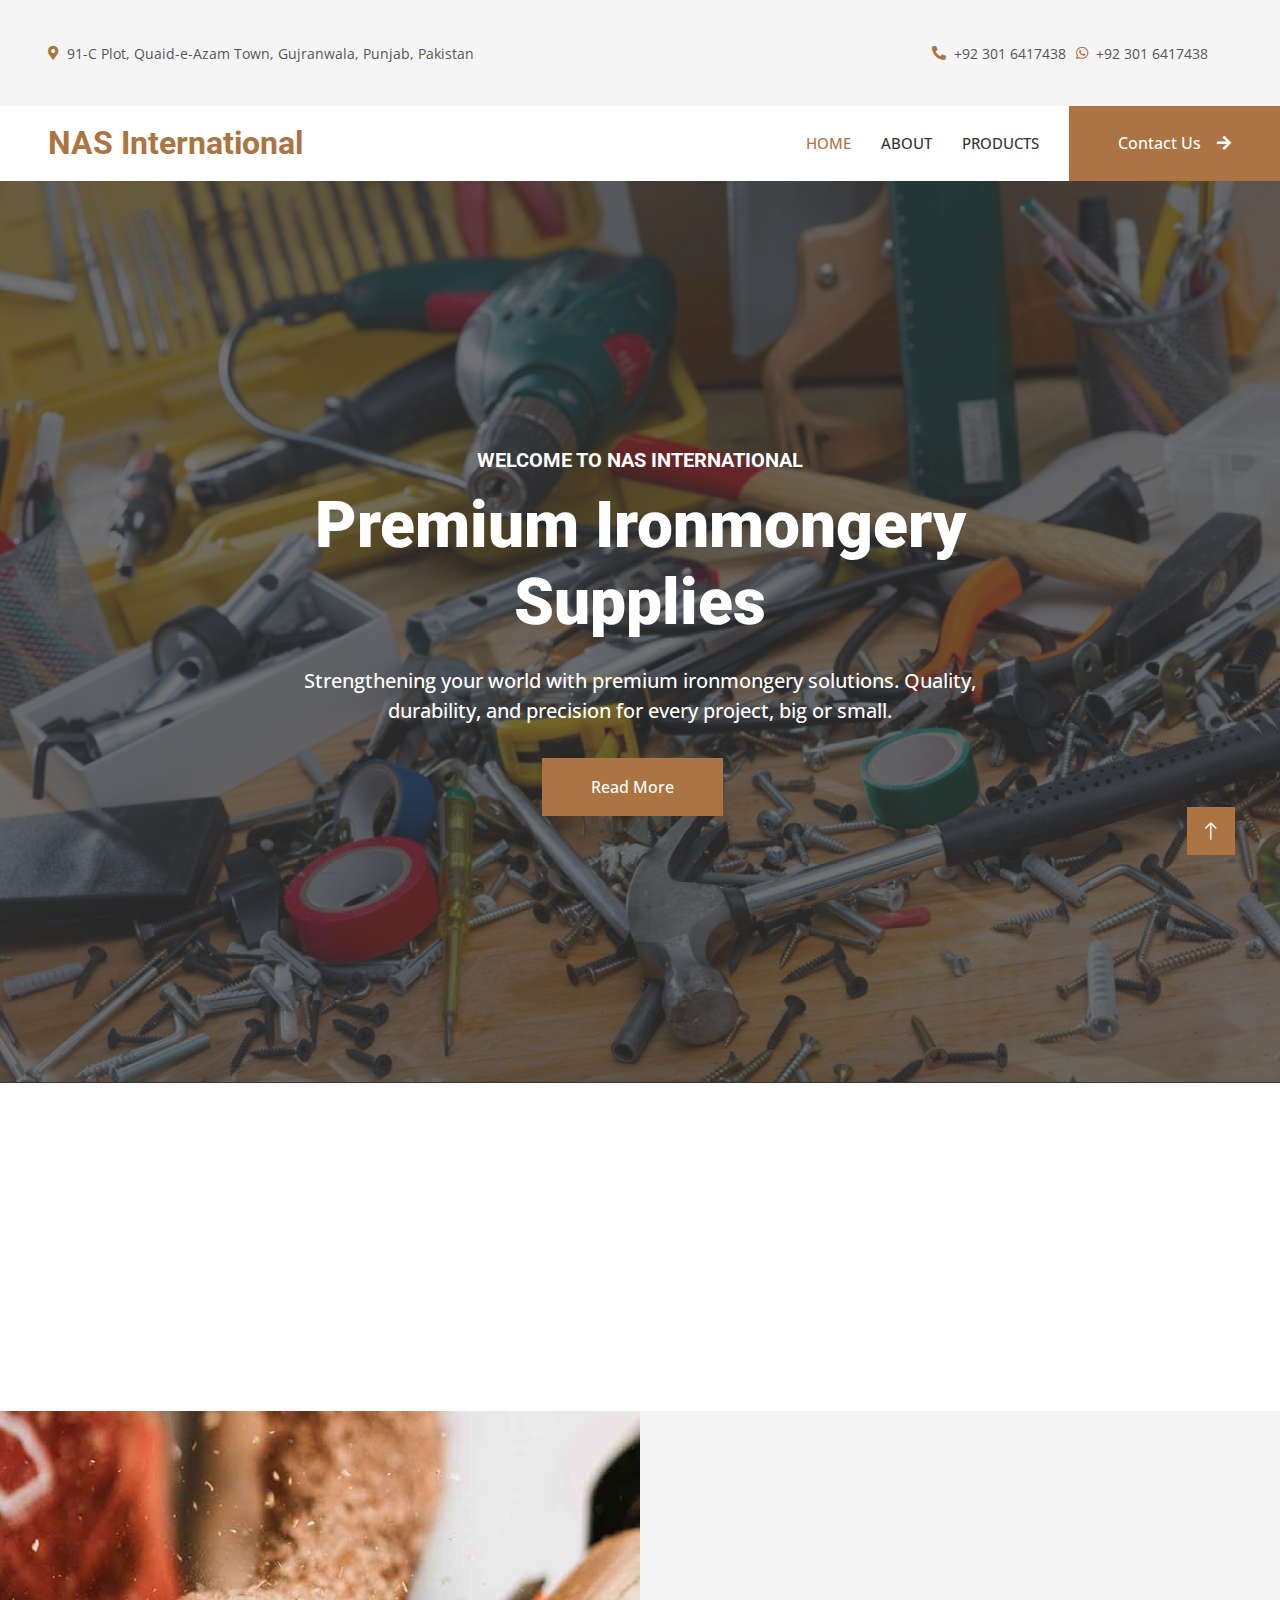
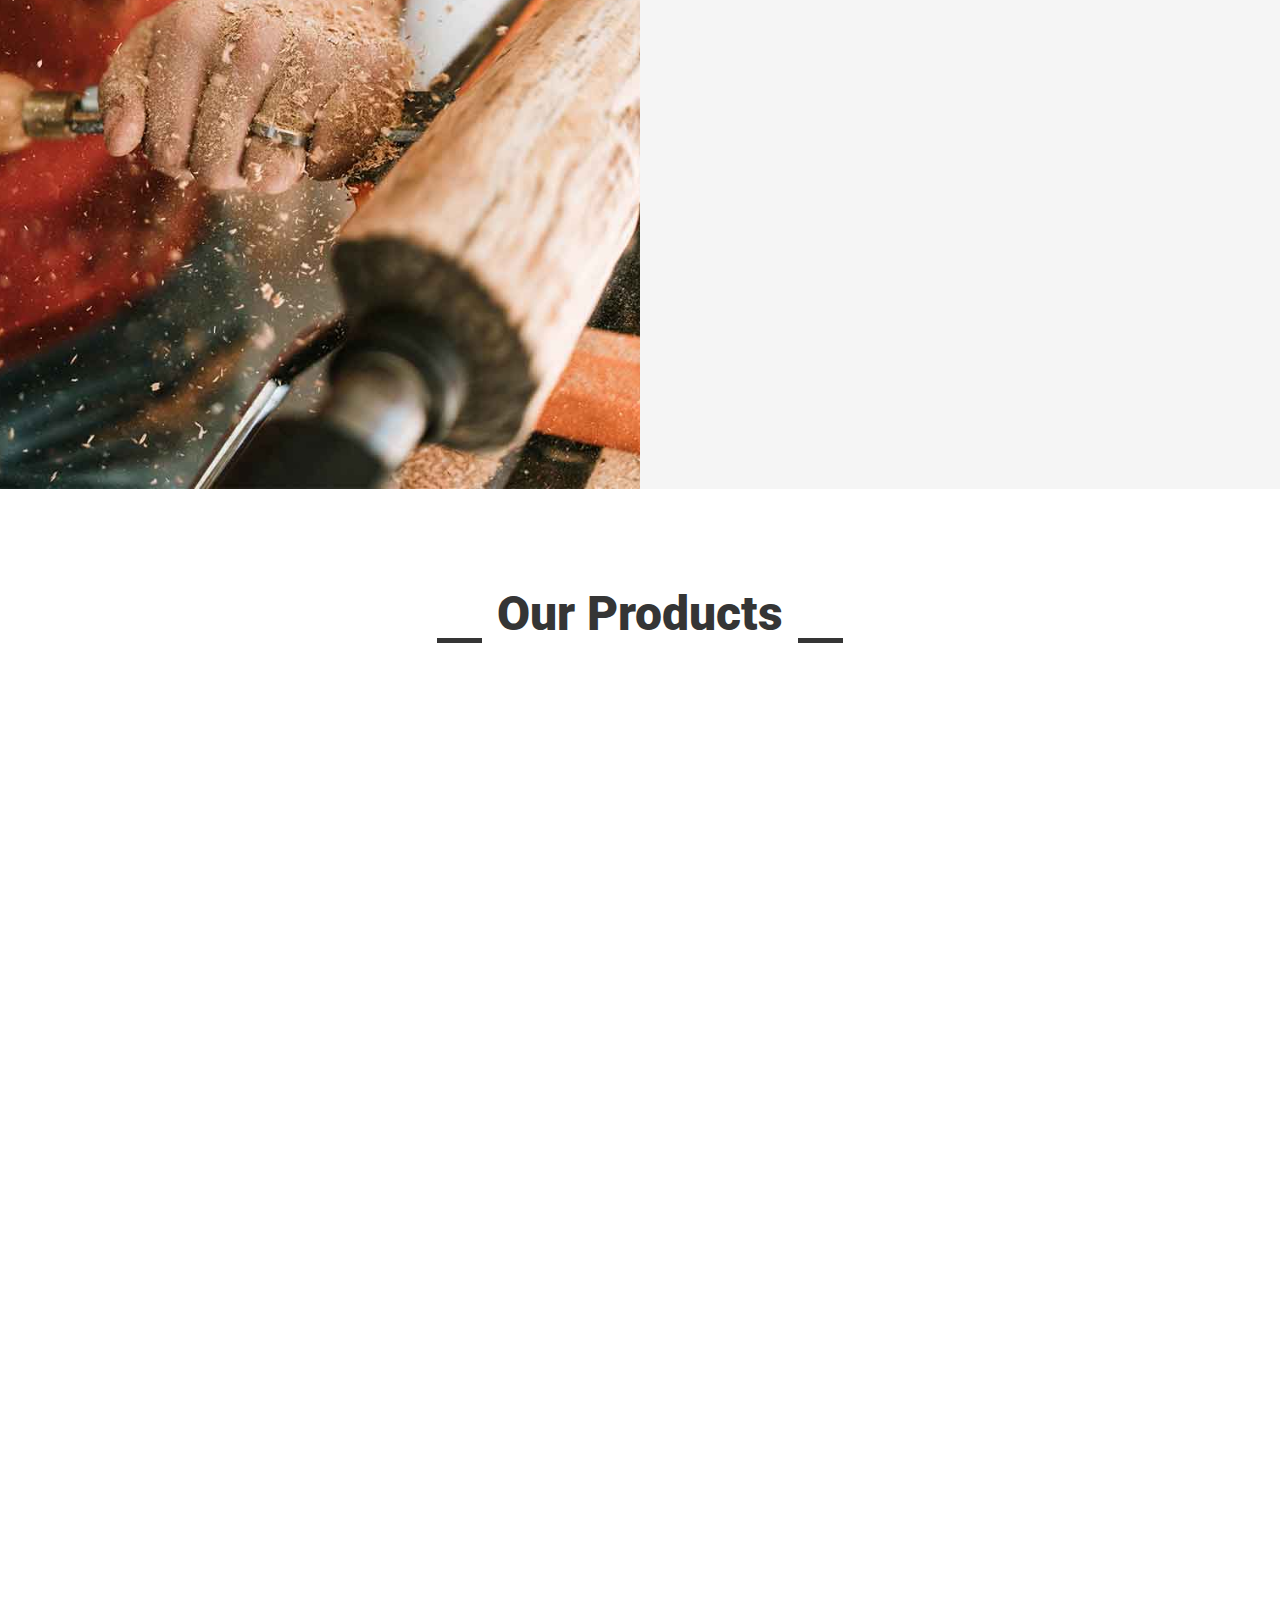
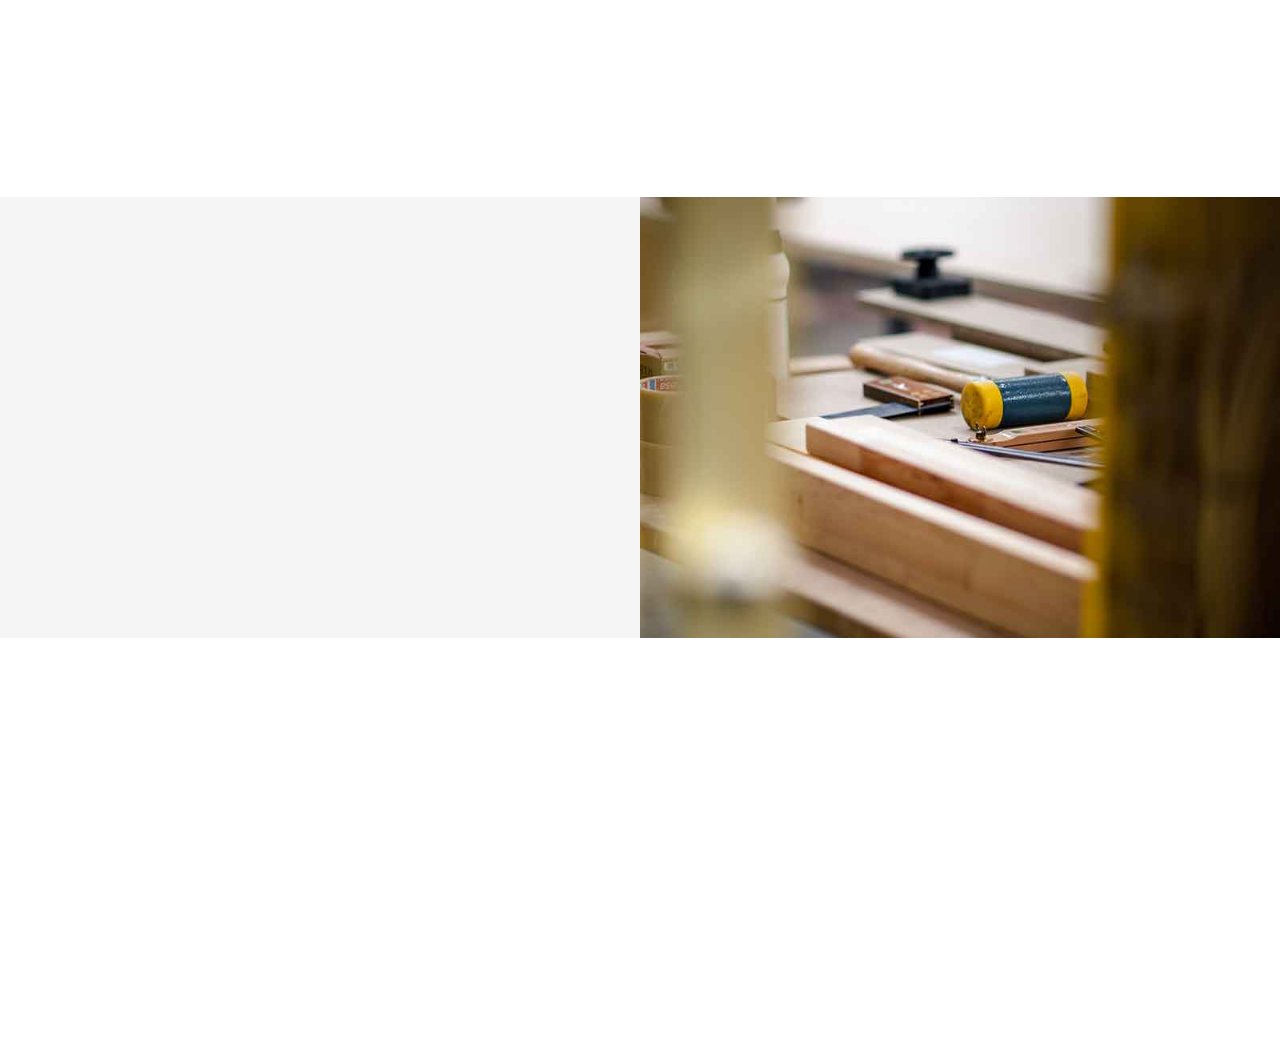
==== index.html @ 2744e3ca "anchor" ====
<!DOCTYPE html>
<html lang="en">

<head>
    <meta charset="utf-8">
    <title>NAS International</title>
    <meta content="width=device-width, initial-scale=1.0" name="viewport">
    <meta content="" name="keywords">
    <meta content="" name="description">

    <!-- Favicon -->
    <link href="favicon.ico" rel="icon">

    <!-- Google Web Fonts -->
    <link rel="preconnect" href="https://fonts.googleapis.com">
    <link rel="preconnect" href="https://fonts.gstatic.com" crossorigin>
    <link href="https://fonts.googleapis.com/css2?family=Open+Sans:wght@400;500&family=Roboto:wght@500;700;900&display=swap" rel="stylesheet"> 

    <!-- Icon Font Stylesheet -->
    <link href="https://cdnjs.cloudflare.com/ajax/libs/font-awesome/5.10.0/css/all.min.css" rel="stylesheet">
    <link href="https://cdn.jsdelivr.net/npm/bootstrap-icons@1.4.1/font/bootstrap-icons.css" rel="stylesheet">

    <!-- Libraries Stylesheet -->
    <link href="lib/animate/animate.min.css" rel="stylesheet">
    <link href="lib/owlcarousel/assets/owl.carousel.min.css" rel="stylesheet">
    <link href="lib/lightbox/css/lightbox.min.css" rel="stylesheet">

    <!-- Customized Bootstrap Stylesheet -->
    <link href="css/bootstrap.min.css" rel="stylesheet">

    <!-- Template Stylesheet -->
    <link href="css/style.css" rel="stylesheet">
</head>

<body>
    <!-- Spinner Start -->
    <div id="spinner" class="show bg-white position-fixed translate-middle w-100 vh-100 top-50 start-50 d-flex align-items-center justify-content-center">
        <div class="spinner-grow text-primary" style="width: 3rem; height: 3rem;" role="status">
            <span class="sr-only">Loading...</span>
        </div>
    </div>
    <!-- Spinner End -->


    <!-- Topbar Start -->
    <div class="container-fluid bg-light p-0">
        <div class="row gx-0 d-none d-lg-flex">
            <div class="col-lg-7 px-5 text-start">
                <div class="h-100 d-inline-flex align-items-center py-3 me-4">
                    <small class="fa fa-map-marker-alt text-primary me-2"></small>
                    <small>91-C Plot, Quaid-e-Azam Town, Gujranwala, Punjab, Pakistan</small>
                </div>
                <div class="h-100 d-inline-flex align-items-center py-3">
                    <small class="far fa-clock text-primary me-2"></small>
                    <small>Mon - Sat : 08.00 AM - 05.00 PM</small>
                </div>
            </div>
            <div class="col-lg-5 px-5 text-end">
                <div class="h-100 d-inline-flex align-items-center py-3 me-4">
                    <small class="fa fa-phone-alt text-primary me-2"></small>
                    <small>+92 301 6417438</small>
                    <small class="fab fa-whatsapp text-primary me-2" style="margin-left: 10px"></small>
                    <small>+92 301 6417438</small>
                </div>
            </div>
        </div>
    </div>
    <!-- Topbar End -->


    <!-- Navbar Start -->
    <nav class="navbar navbar-expand-lg bg-white navbar-light sticky-top p-0">
        <a href="index.html" class="navbar-brand d-flex align-items-center px-4 px-lg-5">
            <h2 class="m-0 text-primary">NAS International</h2>
        </a>
        <button type="button" class="navbar-toggler me-4" data-bs-toggle="collapse" data-bs-target="#navbarCollapse">
            <span class="navbar-toggler-icon"></span>
        </button>
        <div class="collapse navbar-collapse" id="navbarCollapse">
            <div class="navbar-nav ms-auto p-4 p-lg-0">
                <a href="index.html" class="nav-item nav-link active">Home</a>
                <a href="#about-section" class="nav-item nav-link">About</a>
                <a href="#product-section" class="nav-item nav-link">Products</a>
            </div>
            <a href="tel:+923016417438" class="btn btn-primary py-4 px-lg-5 d-none d-lg-block">Contact Us<i class="fa fa-arrow-right ms-3"></i></a>
        </div>
    </nav>
    <!-- Navbar End -->


    <!-- Carousel Start -->
    <div class="container-fluid p-0 pb-5">
        <div class="position-relative">
            <img class="img-fluid w-100" src="abcd.jpeg" alt="">
            <div class="position-absolute top-0 start-0 w-100 h-100 d-flex align-items-center" style="background: rgba(53, 53, 53, .7);">
                <div class="container">
                    <div class="row justify-content-center">
                        <div class="col-12 col-lg-8 text-center">
                            <h5 class="text-white text-uppercase mb-3 animated slideInDown">Welcome To NAS International</h5>
                            <h1 class="display-6 text-white animated slideInDown mb-4 d-sm-none">Premium Ironmongery Supplies</h1>
                            <h1 class="display-3 text-white animated slideInDown mb-4 d-none d-sm-block">Premium Ironmongery Supplies</h1>
                            <p class="fs-5 fw-medium text-white mb-4 pb-2 d-none d-sm-block">Strengthening your world with premium ironmongery solutions. Quality, durability, and precision for every project, big or small.</p>
                            <a href="" class="btn btn-primary py-md-3 px-md-5 me-3 animated slideInLeft">Read More</a>
                        </div>
                    </div>
                </div>
            </div>
        </div>
    </div>
    <!-- Carousel End -->


    <!-- Feature Start -->
    <div class="container-xxl py-5">
        <div class="container">
            <div class="row g-5">
                <div class="col-md-6 col-lg-3 wow fadeIn" data-wow-delay="0.1s">
                    <div class="d-flex align-items-center justify-content-between mb-2">
                        <div class="d-flex align-items-center justify-content-center bg-light" style="width: 60px; height: 60px;">
                            <i class="fa fa-user-check fa-2x text-primary"></i>
                        </div>
                        <h1 class="display-1 text-light mb-0">01</h1>
                    </div>
                    <h5>Creative Designs</h5>
                </div>
                <div class="col-md-6 col-lg-3 wow fadeIn" data-wow-delay="0.3s">
                    <div class="d-flex align-items-center justify-content-between mb-2">
                        <div class="d-flex align-items-center justify-content-center bg-light" style="width: 60px; height: 60px;">
                            <i class="fa fa-check fa-2x text-primary"></i>
                        </div>
                        <h1 class="display-1 text-light mb-0">02</h1>
                    </div>
                    <h5>Quality Products</h5>
                </div>
                <div class="col-md-6 col-lg-3 wow fadeIn" data-wow-delay="0.5s">
                    <div class="d-flex align-items-center justify-content-between mb-2">
                        <div class="d-flex align-items-center justify-content-center bg-light" style="width: 60px; height: 60px;">
                            <i class="fa fa-drafting-compass fa-2x text-primary"></i>
                        </div>
                        <h1 class="display-1 text-light mb-0">03</h1>
                    </div>
                    <h5>Customization</h5>
                </div>
                <div class="col-md-6 col-lg-3 wow fadeIn" data-wow-delay="0.7s">
                    <div class="d-flex align-items-center justify-content-between mb-2">
                        <div class="d-flex align-items-center justify-content-center bg-light" style="width: 60px; height: 60px;">
                            <i class="fa fa-headphones fa-2x text-primary"></i>
                        </div>
                        <h1 class="display-1 text-light mb-0">04</h1>
                    </div>
                    <h5>Customer Support</h5>
                </div>
            </div>
        </div>
    </div>
    <!-- Feature Start -->



    <!-- About Start -->
    <div class="container-fluid bg-light overflow-hidden my-5 px-lg-0" id="about-section">
        <div class="container about px-lg-0">
            <div class="row g-0 mx-lg-0">
                <div class="col-lg-6 ps-lg-0" style="min-height: 400px;">
                    <div class="position-relative h-100">
                        <img class="position-absolute img-fluid w-100 h-100" src="about.jpg" style="object-fit: cover;" alt="">
                    </div>
                </div>
                <div class="col-lg-6 about-text py-5 wow fadeIn" data-wow-delay="0.5s">
                    <div class="p-lg-5 pe-lg-0">
                        <div class="section-title text-start">
                            <h1 class="display-5 mb-4">About Us</h1>
                        </div>
                        <p class="mb-4 pb-2">At NAS International, we are dedicated to providing high-quality ironmongery products that combine strength, precision, and style. With years of experience in the industry, we offer a wide range of durable and reliable solutions for both commercial and residential projects. Whether you're looking for hardware for construction, renovation, or custom designs, we pride ourselves on delivering exceptional service and unmatched craftsmanship. Our mission is to be your trusted partner, helping you build with confidence and ease.</p>
                        <div class="row g-4 mb-4 pb-2">
                            <div class="col-sm-6 wow fadeIn" data-wow-delay="0.1s">
                                <div class="d-flex align-items-center">
                                    <div class="d-flex flex-shrink-0 align-items-center justify-content-center bg-white" style="width: 60px; height: 60px;">
                                        <i class="fa fa-users fa-2x text-primary"></i>
                                    </div>
                                    <div class="ms-3">
                                        <h2 class="text-primary mb-1" data-toggle="counter-up">113</h2>
                                        <p class="fw-medium mb-0">Happy Clients</p>
                                    </div>
                                </div>
                            </div>
                            <div class="col-sm-6 wow fadeIn" data-wow-delay="0.3s">
                                <div class="d-flex align-items-center">
                                    <div class="d-flex flex-shrink-0 align-items-center justify-content-center bg-white" style="width: 60px; height: 60px;">
                                        <i class="fa fa-check fa-2x text-primary"></i>
                                    </div>
                                    <div class="ms-3">
                                        <h2 class="text-primary mb-1" data-toggle="counter-up">8</h2>
                                        <p class="fw-medium mb-0">High Quality Products</p>
                                    </div>
                                </div>
                            </div>
                        </div>
                        <a href="" class="btn btn-primary py-3 px-5">Explore More</a>
                    </div>
                </div>
            </div>
        </div>
    </div>
    <!-- About End -->


    <!-- Projects Start -->
    <div class="container-xxl py-5" id="product-section">
        <div class="container">
            <div class="section-title text-center">
                <h1 class="display-5 mb-5">Our Products</h1>
            </div>
            <div class="row mt-n2 wow fadeInUp" data-wow-delay="0.3s">
                <div class="col-12 text-center">
                    <ul class="list-inline mb-5" id="portfolio-flters">
                        <li class="mx-2 active" data-filter="*">All</li>
                        <li class="mx-2" data-filter=".first">General Carpentry</li>
                        <li class="mx-2" data-filter=".second">Custom Carpentry</li>
                    </ul>
                </div>
            </div>
            <div class="row g-4 portfolio-container">
                <div class="col-lg-4 col-md-6 portfolio-item first wow fadeInUp" data-wow-delay="0.1s">
                    <div class="rounded overflow-hidden">
                        <div class="position-relative overflow-hidden">
                            <img class="img-fluid w-100" src="portfolio-1.jpg" alt="">
                            <div class="portfolio-overlay">
                                <a class="btn btn-square btn-outline-light mx-1" href="portfolio-1.jpg" data-lightbox="portfolio"><i class="fa fa-eye"></i></a>
                                <a class="btn btn-square btn-outline-light mx-1" href=""><i class="fa fa-link"></i></a>
                            </div>
                        </div>
                        <div class="border border-5 border-light border-top-0 p-4">
                            <p class="text-primary fw-medium mb-2">General Carpentry</p>
                            <h5 class="lh-base mb-0">Wooden Furniture Manufacturing And Remodeling</a>
                        </div>
                    </div>
                </div>
                <div class="col-lg-4 col-md-6 portfolio-item second wow fadeInUp" data-wow-delay="0.3s">
                    <div class="rounded overflow-hidden">
                        <div class="position-relative overflow-hidden">
                            <img class="img-fluid w-100" src="portfolio-2.jpg" alt="">
                            <div class="portfolio-overlay">
                                <a class="btn btn-square btn-outline-light mx-1" href="portfolio-2.jpg" data-lightbox="portfolio"><i class="fa fa-eye"></i></a>
                                <a class="btn btn-square btn-outline-light mx-1" href=""><i class="fa fa-link"></i></a>
                            </div>
                        </div>
                        <div class="border border-5 border-light border-top-0 p-4">
                            <p class="text-primary fw-medium mb-2">Custom Carpentry</p>
                            <h5 class="lh-base mb-0">Wooden Furniture Manufacturing And Remodeling</a>
                        </div>
                    </div>
                </div>
                <div class="col-lg-4 col-md-6 portfolio-item first wow fadeInUp" data-wow-delay="0.5s">
                    <div class="rounded overflow-hidden">
                        <div class="position-relative overflow-hidden">
                            <img class="img-fluid w-100" src="portfolio-3.jpg" alt="">
                            <div class="portfolio-overlay">
                                <a class="btn btn-square btn-outline-light mx-1" href="portfolio-3.jpg" data-lightbox="portfolio"><i class="fa fa-eye"></i></a>
                                <a class="btn btn-square btn-outline-light mx-1" href=""><i class="fa fa-link"></i></a>
                            </div>
                        </div>
                        <div class="border border-5 border-light border-top-0 p-4">
                            <p class="text-primary fw-medium mb-2">General Carpentry</p>
                            <h5 class="lh-base mb-0">Wooden Furniture Manufacturing And Remodeling</a>
                        </div>
                    </div>
                </div>
                <div class="col-lg-4 col-md-6 portfolio-item second wow fadeInUp" data-wow-delay="0.1s">
                    <div class="rounded overflow-hidden">
                        <div class="position-relative overflow-hidden">
                            <img class="img-fluid w-100" src="portfolio-4.jpg" alt="">
                            <div class="portfolio-overlay">
                                <a class="btn btn-square btn-outline-light mx-1" href="portfolio-4.jpg" data-lightbox="portfolio"><i class="fa fa-eye"></i></a>
                                <a class="btn btn-square btn-outline-light mx-1" href=""><i class="fa fa-link"></i></a>
                            </div>
                        </div>
                        <div class="border border-5 border-light border-top-0 p-4">
                            <p class="text-primary fw-medium mb-2">Custom Carpentry</p>
                            <h5 class="lh-base mb-0">Wooden Furniture Manufacturing And Remodeling</a>
                        </div>
                    </div>
                </div>
                <div class="col-lg-4 col-md-6 portfolio-item first wow fadeInUp" data-wow-delay="0.3s">
                    <div class="rounded overflow-hidden">
                        <div class="position-relative overflow-hidden">
                            <img class="img-fluid w-100" src="portfolio-5.jpg" alt="">
                            <div class="portfolio-overlay">
                                <a class="btn btn-square btn-outline-light mx-1" href="portfolio-5.jpg" data-lightbox="portfolio"><i class="fa fa-eye"></i></a>
                                <a class="btn btn-square btn-outline-light mx-1" href=""><i class="fa fa-link"></i></a>
                            </div>
                        </div>
                        <div class="border border-5 border-light border-top-0 p-4">
                            <p class="text-primary fw-medium mb-2">General Carpentry</p>
                            <h5 class="lh-base mb-0">Wooden Furniture Manufacturing And Remodeling</a>
                        </div>
                    </div>
                </div>
                <div class="col-lg-4 col-md-6 portfolio-item second wow fadeInUp" data-wow-delay="0.5s">
                    <div class="rounded overflow-hidden">
                        <div class="position-relative overflow-hidden">
                            <img class="img-fluid w-100" src="portfolio-6.jpg" alt="">
                            <div class="portfolio-overlay">
                                <a class="btn btn-square btn-outline-light mx-1" href="portfolio-6.jpg" data-lightbox="portfolio"><i class="fa fa-eye"></i></a>
                                <a class="btn btn-square btn-outline-light mx-1" href=""><i class="fa fa-link"></i></a>
                            </div>
                        </div>
                        <div class="border border-5 border-light border-top-0 p-4">
                            <p class="text-primary fw-medium mb-2">Custom Carpentry</p>
                            <h5 class="lh-base mb-0">Wooden Furniture Manufacturing And Remodeling</a>
                        </div>
                    </div>
                </div>
            </div>
        </div>
    </div>
    <!-- Projects End -->


    <!-- Feature Start -->
    <div class="container-fluid bg-light overflow-hidden mt-5 px-lg-0">
        <div class="container feature px-lg-0">
            <div class="row g-0 mx-lg-0">
                <div class="col-lg-6 feature-text py-5 wow fadeIn" data-wow-delay="0.5s">
                    <div class="p-lg-5 ps-lg-0">
                        <div class="section-title text-start">
                            <h1 class="display-5 mb-5">Why Choose Us</h1>
                        </div> 
                        <div class="row g-4">
                            <div class="col-6">
                                <div class="d-flex align-items-center">
                                    <div class="d-flex flex-shrink-0 align-items-center justify-content-center bg-white" style="width: 60px; height: 60px;">
                                        <i class="fa fa-check fa-2x text-primary"></i>
                                    </div>
                                    <div class="ms-4">
                                        <p class="mb-2">Quality</p>
                                        <h5 class="mb-0">Services</h5>
                                    </div>
                                </div>
                            </div>
                            <div class="col-6">
                                <div class="d-flex align-items-center">
                                    <div class="d-flex flex-shrink-0 align-items-center justify-content-center bg-white" style="width: 60px; height: 60px;">
                                        <i class="fa fa-user-check fa-2x text-primary"></i>
                                    </div>
                                    <div class="ms-4">
                                        <p class="mb-2">Creative</p>
                                        <h5 class="mb-0">Designers</h5>
                                    </div>
                                </div>
                            </div>
                            <div class="col-6">
                                <div class="d-flex align-items-center">
                                    <div class="d-flex flex-shrink-0 align-items-center justify-content-center bg-white" style="width: 60px; height: 60px;">
                                        <i class="fa fa-drafting-compass fa-2x text-primary"></i>
                                    </div>
                                    <div class="ms-4">
                                        <p class="mb-2">Free</p>
                                        <h5 class="mb-0">Consultation</h5>
                                    </div>
                                </div>
                            </div>
                            <div class="col-6">
                                <div class="d-flex align-items-center">
                                    <div class="d-flex flex-shrink-0 align-items-center justify-content-center bg-white" style="width: 60px; height: 60px;">
                                        <i class="fa fa-headphones fa-2x text-primary"></i>
                                    </div>
                                    <div class="ms-4">
                                        <p class="mb-2">Customer</p>
                                        <h5 class="mb-0">Support</h5>
                                    </div>
                                </div>
                            </div>
                        </div>
                    </div>
                </div>
                <div class="col-lg-6 pe-lg-0" style="min-height: 400px;">
                    <div class="position-relative h-100">
                        <img class="position-absolute img-fluid w-100 h-100" src="feature.jpg" style="object-fit: cover;" alt="">
                    </div>
                </div>
            </div>
        </div>
    </div>
    <!-- Feature End -->

    <!-- Footer Start -->
    <div class="container-fluid bg-dark text-light footer pt-5 wow fadeIn" data-wow-delay="0.1s">
        <div class="container py-5">
            <div class="row g-5">
                <div class="col-md-3">
                    <h4 class="text-light mb-4">Address</h4>
                    <p class="mb-2"><i class="fa fa-map-marker-alt me-3"></i>91-C Plot, Quaid-e-Azam Town, Gujranwala, Punjab, Pakistan</p>
                    <p class="mb-2"><i class="fa fa-phone-alt me-3"></i>+92 301 6417438</p>
                </div>
                <div class="col-md-3">
                    <h4 class="text-light mb-4">Quick Links</h4>
                    <a class="btn btn-link" href="">About Us</a>
                    <a class="btn btn-link" href="tel:+923016417438">Contact Us</a>
                    <a class="btn btn-link" href="">Our Services</a>
                    <a class="btn btn-link" href="">Terms & Condition</a>
                    <a class="btn btn-link" href="">Support</a>
                </div>
            </div>
        </div>
        <div class="container">
            <div class="copyright">
                <div class="row">
                    <div class="col-md-6 text-center text-md-start mb-3 mb-md-0">   
                    </div>
                    <div class="col-md-6 text-center text-md-end">
                        <!--/*** This template is free as long as you keep the footer author’s credit link/attribution link/backlink. If you'd like to use the template without the footer author’s credit link/attribution link/backlink, you can purchase the Credit Removal License from "https://htmlcodex.com/credit-removal". Thank you for your support. ***/-->
                        Designed By <a class="border-bottom" href="https://htmlcodex.com">HTML Codex</a>
                    </div>
                </div>
            </div>
        </div>
    </div>
    <!-- Footer End -->


    <!-- Back to Top -->
    <a href="#" class="btn btn-lg btn-primary btn-lg-square rounded-0 back-to-top"><i class="bi bi-arrow-up"></i></a>


    <!-- JavaScript Libraries -->
    <script src="https://code.jquery.com/jquery-3.4.1.min.js"></script>
    <script src="https://cdn.jsdelivr.net/npm/bootstrap@5.0.0/dist/js/bootstrap.bundle.min.js"></script>
    <script src="lib/wow/wow.min.js"></script>
    <script src="lib/easing/easing.min.js"></script>
    <script src="lib/waypoints/waypoints.min.js"></script>
    <script src="lib/counterup/counterup.min.js"></script>
    <script src="lib/owlcarousel/owl.carousel.min.js"></script>
    <script src="lib/isotope/isotope.pkgd.min.js"></script>
    <script src="lib/lightbox/js/lightbox.min.js"></script>

    <!-- Template Javascript -->
    <script src="js/main.js"></script>
</body>

</html>
---- css/style.css ----
/********** Template CSS **********/
:root {
    --primary: #AB7442;
    --light: #F5F5F5;
    --dark: #353535;
}

.fw-medium {
    font-weight: 500 !important;
}

.fw-bold {
    font-weight: 700 !important;
}

.fw-black {
    font-weight: 900 !important;
}

.back-to-top {
    position: fixed;
    display: none;
    right: 45px;
    bottom: 45px;
    z-index: 99;
}


/*** Spinner ***/
#spinner {
    opacity: 0;
    visibility: hidden;
    transition: opacity .5s ease-out, visibility 0s linear .5s;
    z-index: 99999;
}

#spinner.show {
    transition: opacity .5s ease-out, visibility 0s linear 0s;
    visibility: visible;
    opacity: 1;
}


/*** Button ***/
.btn {
    font-weight: 500;
    transition: .5s;
}

.btn.btn-primary,
.btn.btn-secondary {
    color: #FFFFFF;
}

.btn-square {
    width: 38px;
    height: 38px;
}

.btn-sm-square {
    width: 32px;
    height: 32px;
}

.btn-lg-square {
    width: 48px;
    height: 48px;
}

.btn-square,
.btn-sm-square,
.btn-lg-square {
    padding: 0;
    display: flex;
    align-items: center;
    justify-content: center;
    font-weight: normal;
}

/*** Navbar ***/
.navbar .dropdown-toggle::after {
    border: none;
    content: "\f107";
    font-family: "Font Awesome 5 Free";
    font-weight: 900;
    vertical-align: middle;
    margin-left: 8px;
}

.navbar-light .navbar-nav .nav-link {
    margin-right: 30px;
    padding: 25px 0;
    color: #FFFFFF;
    font-size: 15px;
    font-weight: 500;
    text-transform: uppercase;
    outline: none;
}

.navbar-light .navbar-nav .nav-link:hover,
.navbar-light .navbar-nav .nav-link.active {
    color: var(--primary);
}

@media (max-width: 991.98px) {
    .navbar-light .navbar-nav .nav-link  {
        margin-right: 0;
        padding: 10px 0;
    }

    .navbar-light .navbar-nav {
        border-top: 1px solid #EEEEEE;
    }
}

.navbar-light .navbar-brand,
.navbar-light a.btn {
    height: 75px;
}

.navbar-light .navbar-nav .nav-link {
    color: var(--dark);
    font-weight: 500;
}

.navbar-light.sticky-top {
    top: -100px;
    transition: .5s;
}

@media (min-width: 992px) {
    .navbar .nav-item .dropdown-menu {
        display: block;
        border: none;
        margin-top: 0;
        top: 150%;
        opacity: 0;
        visibility: hidden;
        transition: .5s;
    }

    .navbar .nav-item:hover .dropdown-menu {
        top: 100%;
        visibility: visible;
        transition: .5s;
        opacity: 1;
    }
}


/*** Header ***/
@media (max-width: 768px) {
    .header-carousel .owl-carousel-item {
        position: relative;
        min-height: 500px;
    }
    
    .header-carousel .owl-carousel-item img {
        position: absolute;
        width: 100%;
        height: 100%;
        object-fit: cover;
    }

    .header-carousel .owl-carousel-item h5,
    .header-carousel .owl-carousel-item p {
        font-size: 14px !important;
        font-weight: 400 !important;
    }

    .header-carousel .owl-carousel-item h1 {
        font-size: 30px;
        font-weight: 600;
    }
}

.header-carousel .owl-nav {
    position: absolute;
    width: 200px;
    height: 45px;
    bottom: 30px;
    left: 50%;
    transform: translateX(-50%);
    display: flex;
    justify-content: space-between;
}

.header-carousel .owl-nav .owl-prev,
.header-carousel .owl-nav .owl-next {
    width: 45px;
    height: 45px;
    display: flex;
    align-items: center;
    justify-content: center;
    color: #FFFFFF;
    background: transparent;
    border: 1px solid #FFFFFF;
    font-size: 22px;
    transition: .5s;
}

.header-carousel .owl-nav .owl-prev:hover,
.header-carousel .owl-nav .owl-next:hover {
    background: var(--primary);
    border-color: var(--primary);
}

.header-carousel .owl-dots {
    position: absolute;
    height: 45px;
    bottom: 30px;
    left: 50%;
    transform: translateX(-50%);
    display: flex;
    align-items: center;
    justify-content: center;
}

.header-carousel .owl-dot {
    position: relative;
    display: inline-block;
    margin: 0 5px;
    width: 15px;
    height: 15px;
    background: transparent;
    border: 1px solid #FFFFFF;
    transition: .5s;
}

.header-carousel .owl-dot::after {
    position: absolute;
    content: "";
    width: 5px;
    height: 5px;
    top: 4px;
    left: 4px;
    background: transparent;
    border: 1px solid #FFFFFF;
}

.header-carousel .owl-dot.active {
    background: var(--primary);
    border-color: var(--primary);
}

.page-header {
    background: linear-gradient(rgba(53, 53, 53, .7), rgba(53, 53, 53, .7)), url(../carousel-1.jpg) center center no-repeat;
    background-size: cover;
}

.breadcrumb-item + .breadcrumb-item::before {
    color: var(--light);
}


/*** Section Title ***/
.section-title h1 {
    position: relative;
    display: inline-block;
    padding: 0 60px;
}

.section-title.text-start h1 {
    padding-left: 0;
}

.section-title h1::before,
.section-title h1::after {
    position: absolute;
    content: "";
    width: 45px;
    height: 5px;
    bottom: 0;
    background: var(--dark);
}

.section-title h1::before {
    left: 0;
}

.section-title h1::after {
    right: 0;
}

.section-title.text-start h1::before {
    display: none;
}


/*** About ***/
@media (min-width: 992px) {
    .container.about {
        max-width: 100% !important;
    }

    .about-text  {
        padding-right: calc(((100% - 960px) / 2) + .75rem);
    }
}

@media (min-width: 1200px) {
    .about-text  {
        padding-right: calc(((100% - 1140px) / 2) + .75rem);
    }
}

@media (min-width: 1400px) {
    .about-text  {
        padding-right: calc(((100% - 1320px) / 2) + .75rem);
    }
}


/*** Service ***/
.service-item img {
    transition: .5s;
}

.service-item:hover img {
    transform: scale(1.1);
}


/*** Feature ***/
@media (min-width: 992px) {
    .container.feature {
        max-width: 100% !important;
    }

    .feature-text  {
        padding-left: calc(((100% - 960px) / 2) + .75rem);
    }
}

@media (min-width: 1200px) {
    .feature-text  {
        padding-left: calc(((100% - 1140px) / 2) + .75rem);
    }
}

@media (min-width: 1400px) {
    .feature-text  {
        padding-left: calc(((100% - 1320px) / 2) + .75rem);
    }
}


/*** Project Portfolio ***/
#portfolio-flters li {
    display: inline-block;
    font-weight: 500;
    color: var(--dark);
    cursor: pointer;
    transition: .5s;
    border-bottom: 2px solid transparent;
}

#portfolio-flters li:hover,
#portfolio-flters li.active {
    color: var(--primary);
    border-color: var(--primary);
}

.portfolio-item img {
    transition: .5s;
}

.portfolio-item:hover img {
    transform: scale(1.1);
}

.portfolio-item .portfolio-overlay {
    position: absolute;
    display: flex;
    align-items: center;
    justify-content: center;
    width: 0;
    height: 0;
    bottom: 0;
    left: 50%;
    background: rgba(53, 53, 53, .7);
    transition: .5s;
}

.portfolio-item:hover .portfolio-overlay {
    width: 100%;
    height: 100%;
    left: 0;
}

.portfolio-item .portfolio-overlay .btn {
    opacity: 0;
}

.portfolio-item:hover .portfolio-overlay .btn {
    opacity: 1;
}


/*** Quote ***/
@media (min-width: 992px) {
    .container.quote {
        max-width: 100% !important;
    }

    .quote-text  {
        padding-right: calc(((100% - 960px) / 2) + .75rem);
    }
}

@media (min-width: 1200px) {
    .quote-text  {
        padding-right: calc(((100% - 1140px) / 2) + .75rem);
    }
}

@media (min-width: 1400px) {
    .quote-text  {
        padding-right: calc(((100% - 1320px) / 2) + .75rem);
    }
}


/*** Team ***/
.team-item img {
    transition: .5s;
}

.team-item:hover img {
    transform: scale(1.1);
}

.team-item .team-social {
    position: absolute;
    width: 38px;
    top: 50%;
    left: -38px;
    transform: translateY(-50%);
    display: flex;
    flex-direction: column;
    background: #FFFFFF;
    transition: .5s;
}

.team-item .team-social .btn {
    color: var(--primary);
    background: #FFFFFF;
}

.team-item .team-social .btn:hover {
    color: #FFFFFF;
    background: var(--primary);
}

.team-item:hover .team-social {
    left: 0;
}


/*** Testimonial ***/
.testimonial-carousel::before {
    position: absolute;
    content: "";
    top: 0;
    left: 0;
    height: 100%;
    width: 0;
    background: linear-gradient(to right, rgba(255, 255, 255, 1) 0%, rgba(255, 255, 255, 0) 100%);
    z-index: 1;
}

.testimonial-carousel::after {
    position: absolute;
    content: "";
    top: 0;
    right: 0;
    height: 100%;
    width: 0;
    background: linear-gradient(to left, rgba(255, 255, 255, 1) 0%, rgba(255, 255, 255, 0) 100%);
    z-index: 1;
}

@media (min-width: 768px) {
    .testimonial-carousel::before,
    .testimonial-carousel::after {
        width: 200px;
    }
}

@media (min-width: 992px) {
    .testimonial-carousel::before,
    .testimonial-carousel::after {
        width: 300px;
    }
}

.testimonial-carousel .owl-item .testimonial-text {
    border: 5px solid var(--light);
    transform: scale(.8);
    transition: .5s;
}

.testimonial-carousel .owl-item.center .testimonial-text {
    transform: scale(1);
}

.testimonial-carousel .owl-nav {
    position: absolute;
    width: 350px;
    top: 10px;
    left: 50%;
    transform: translateX(-50%);
    display: flex;
    justify-content: space-between;
    opacity: 0;
    transition: .5s;
    z-index: 1;
}

.testimonial-carousel:hover .owl-nav {
    width: 300px;
    opacity: 1;
}

.testimonial-carousel .owl-nav .owl-prev,
.testimonial-carousel .owl-nav .owl-next {
    position: relative;
    color: var(--primary);
    font-size: 45px;
    transition: .5s;
}

.testimonial-carousel .owl-nav .owl-prev:hover,
.testimonial-carousel .owl-nav .owl-next:hover {
    color: var(--dark);
}


/*** Contact ***/
@media (min-width: 992px) {
    .container.contact {
        max-width: 100% !important;
    }

    .contact-text  {
        padding-left: calc(((100% - 960px) / 2) + .75rem);
    }
}

@media (min-width: 1200px) {
    .contact-text  {
        padding-left: calc(((100% - 1140px) / 2) + .75rem);
    }
}

@media (min-width: 1400px) {
    .contact-text  {
        padding-left: calc(((100% - 1320px) / 2) + .75rem);
    }
}


/*** Footer ***/
.footer {
    background: linear-gradient(rgba(53, 53, 53, .7), rgba(53, 53, 53, .7)), url(../footer.jpg) center center no-repeat;
    background-size: cover;
}

.footer .btn.btn-social {
    margin-right: 5px;
    width: 35px;
    height: 35px;
    display: flex;
    align-items: center;
    justify-content: center;
    color: var(--light);
    border: 1px solid #FFFFFF;
    transition: .3s;
}

.footer .btn.btn-social:hover {
    color: var(--primary);
}

.footer .btn.btn-link {
    display: block;
    margin-bottom: 5px;
    padding: 0;
    text-align: left;
    color: #FFFFFF;
    font-size: 15px;
    font-weight: normal;
    text-transform: capitalize;
    transition: .3s;
}

.footer .btn.btn-link::before {
    position: relative;
    content: "\f105";
    font-family: "Font Awesome 5 Free";
    font-weight: 900;
    margin-right: 10px;
}

.footer .btn.btn-link:hover {
    color: var(--primary);
    letter-spacing: 1px;
    box-shadow: none;
}

.footer .copyright {
    padding: 25px 0;
    font-size: 15px;
    border-top: 1px solid rgba(256, 256, 256, .1);
}

.footer .copyright a {
    color: var(--light);
}

.footer .copyright a:hover {
    color: var(--primary);
}
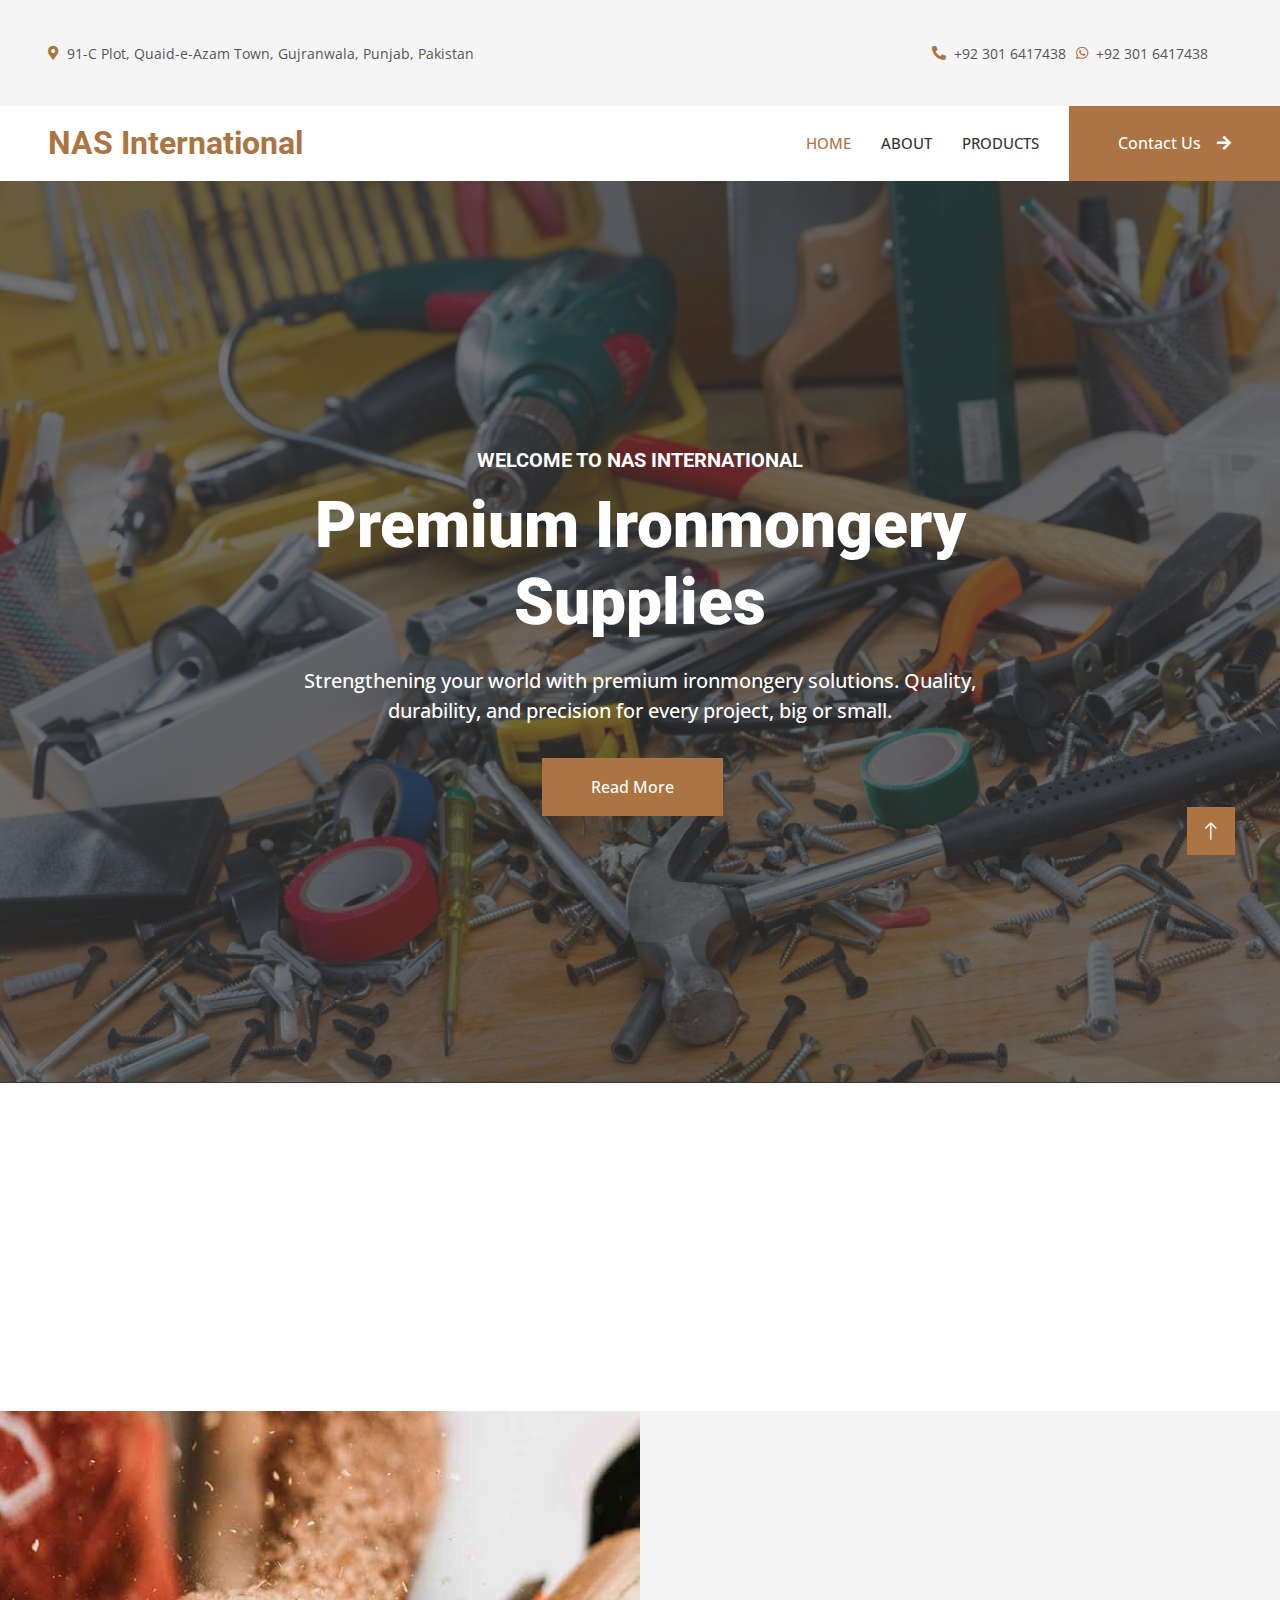
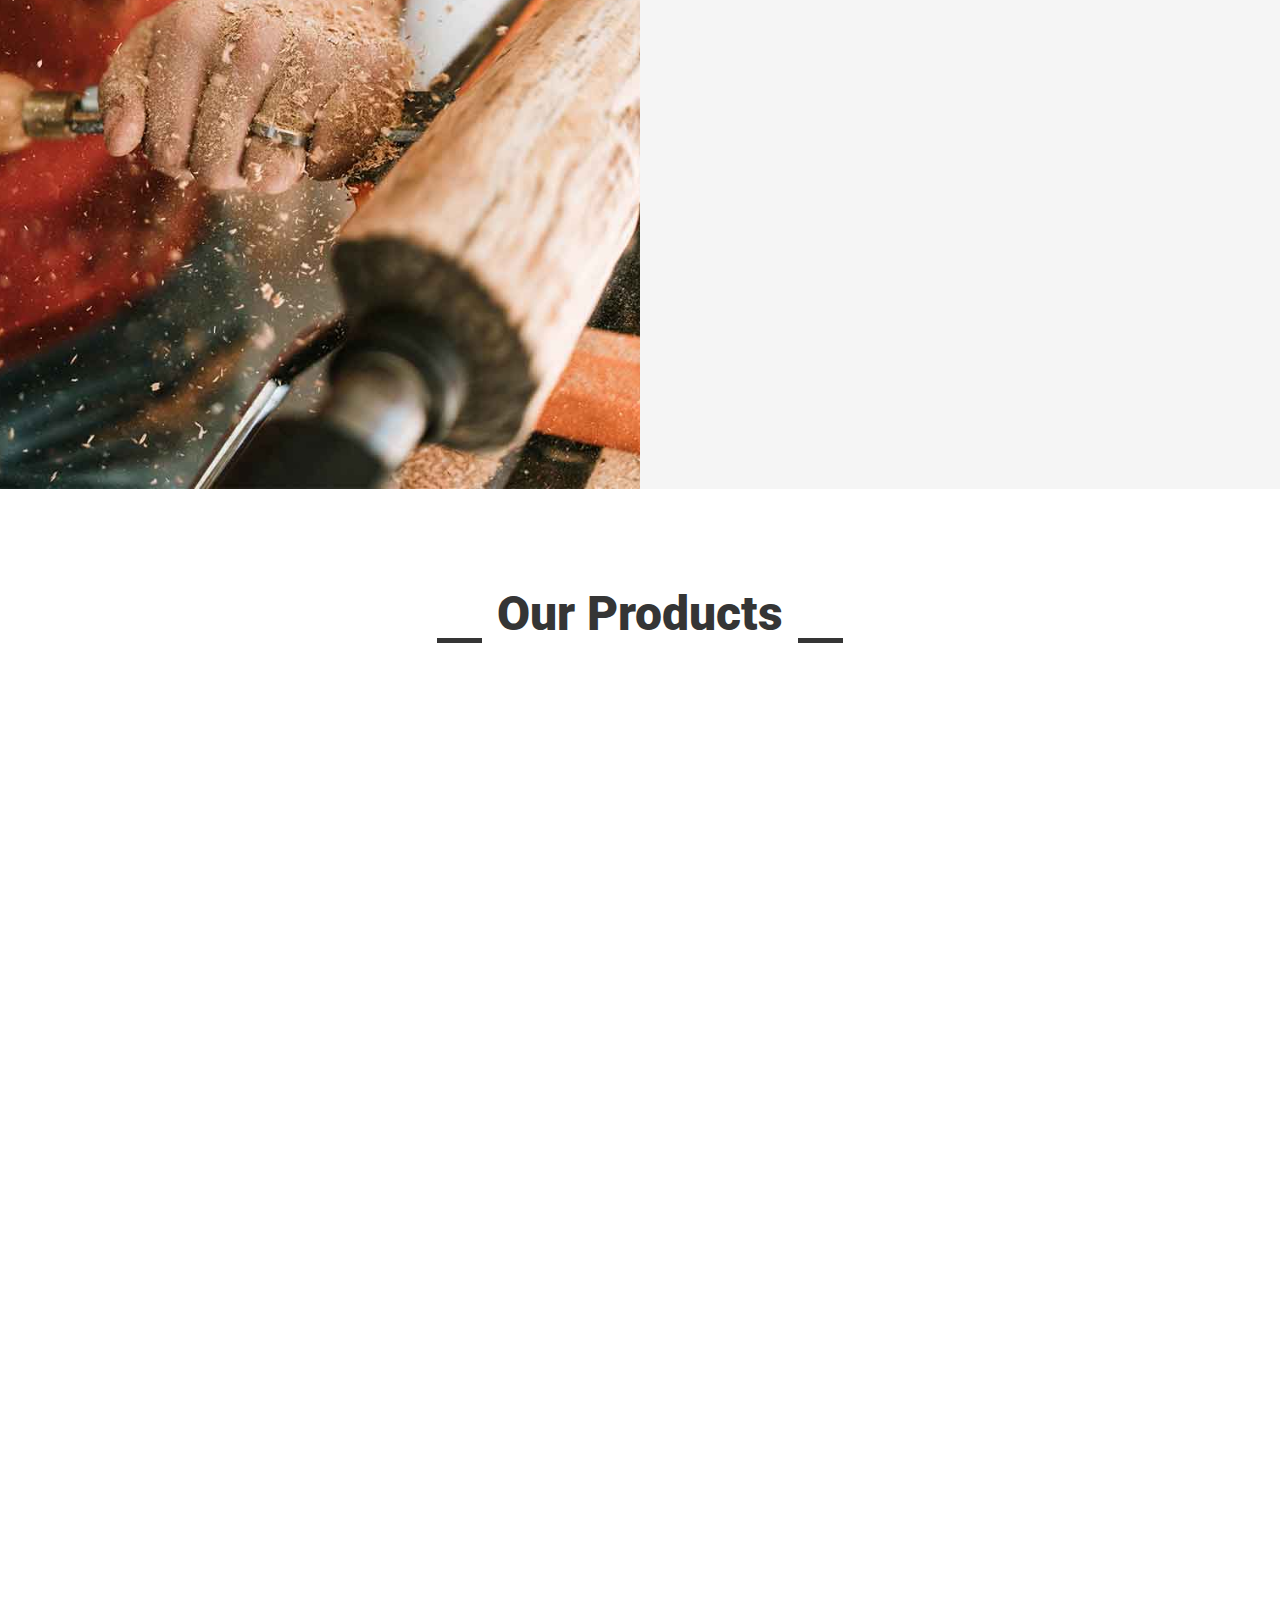
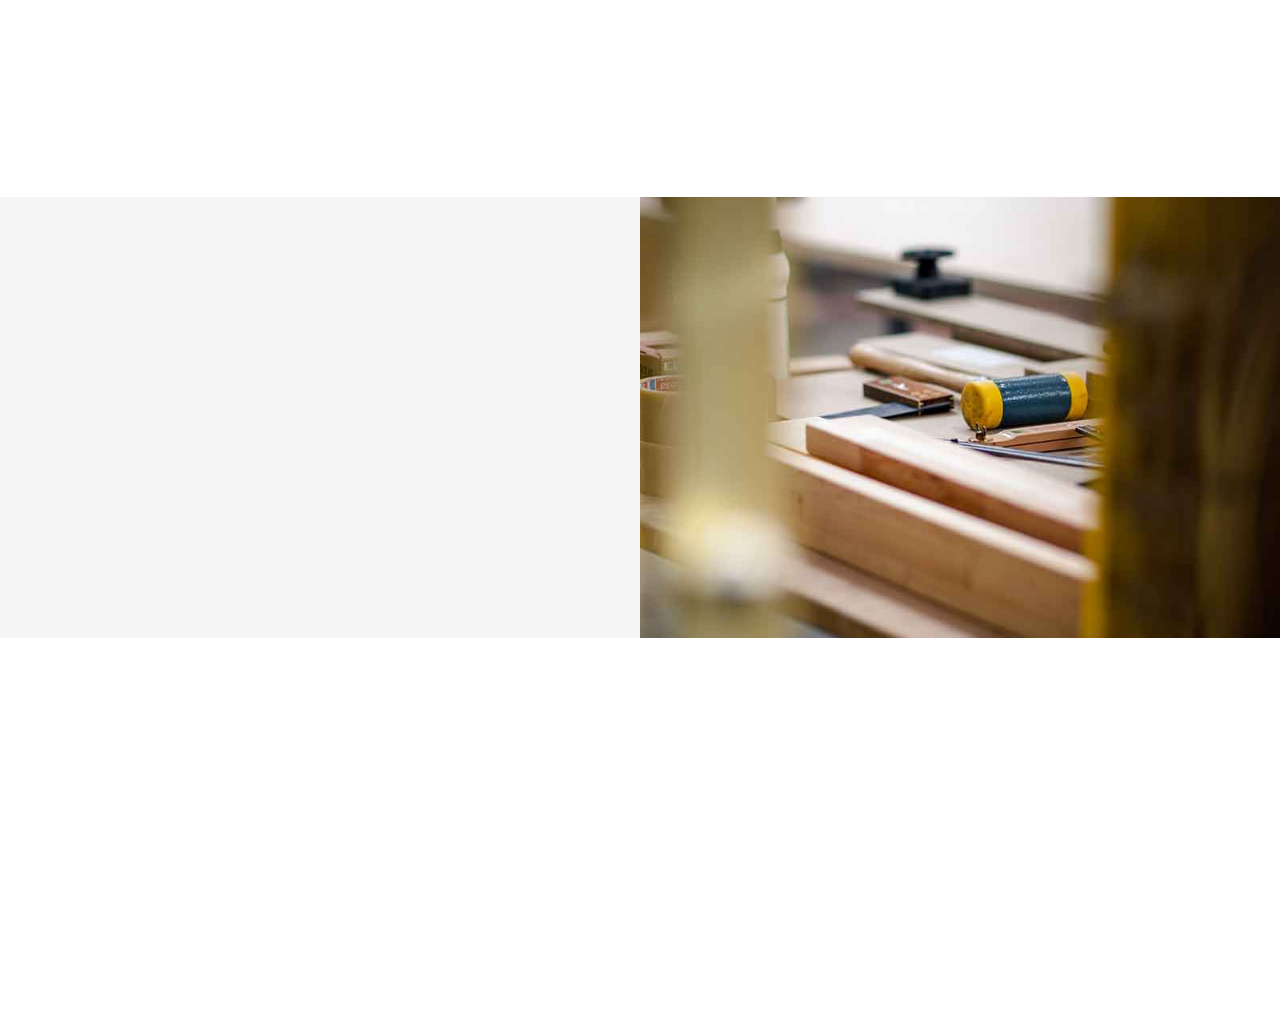
==== commit 8035c77c: "quick links" ====
--- a/index.html
+++ b/index.html
@@ -395,11 +395,9 @@
                 </div>
                 <div class="col-md-3">
                     <h4 class="text-light mb-4">Quick Links</h4>
-                    <a class="btn btn-link" href="">About Us</a>
+                    <a class="btn btn-link" href="#about-section">About Us</a>
                     <a class="btn btn-link" href="tel:+923016417438">Contact Us</a>
-                    <a class="btn btn-link" href="">Our Services</a>
-                    <a class="btn btn-link" href="">Terms & Condition</a>
-                    <a class="btn btn-link" href="">Support</a>
+                    <a class="btn btn-link" href="#product-section">Our Products</a>
                 </div>
             </div>
         </div>
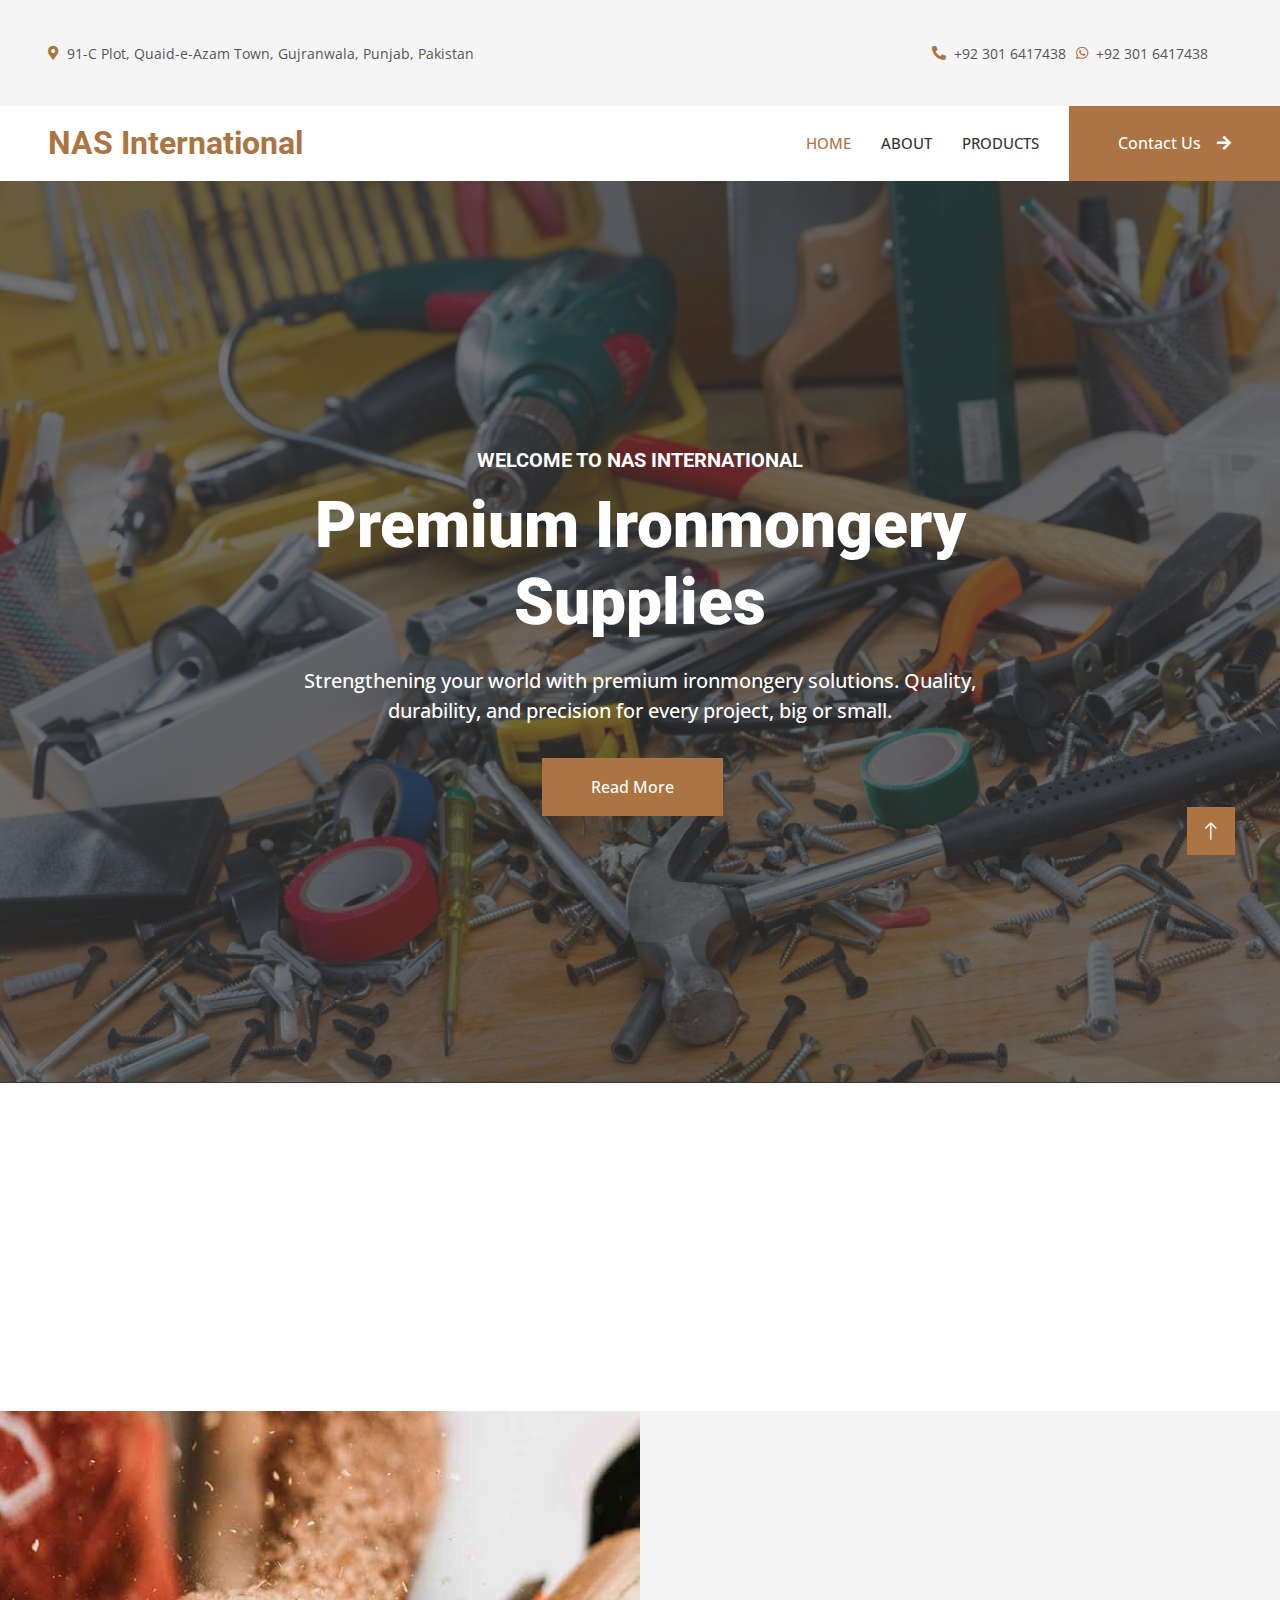
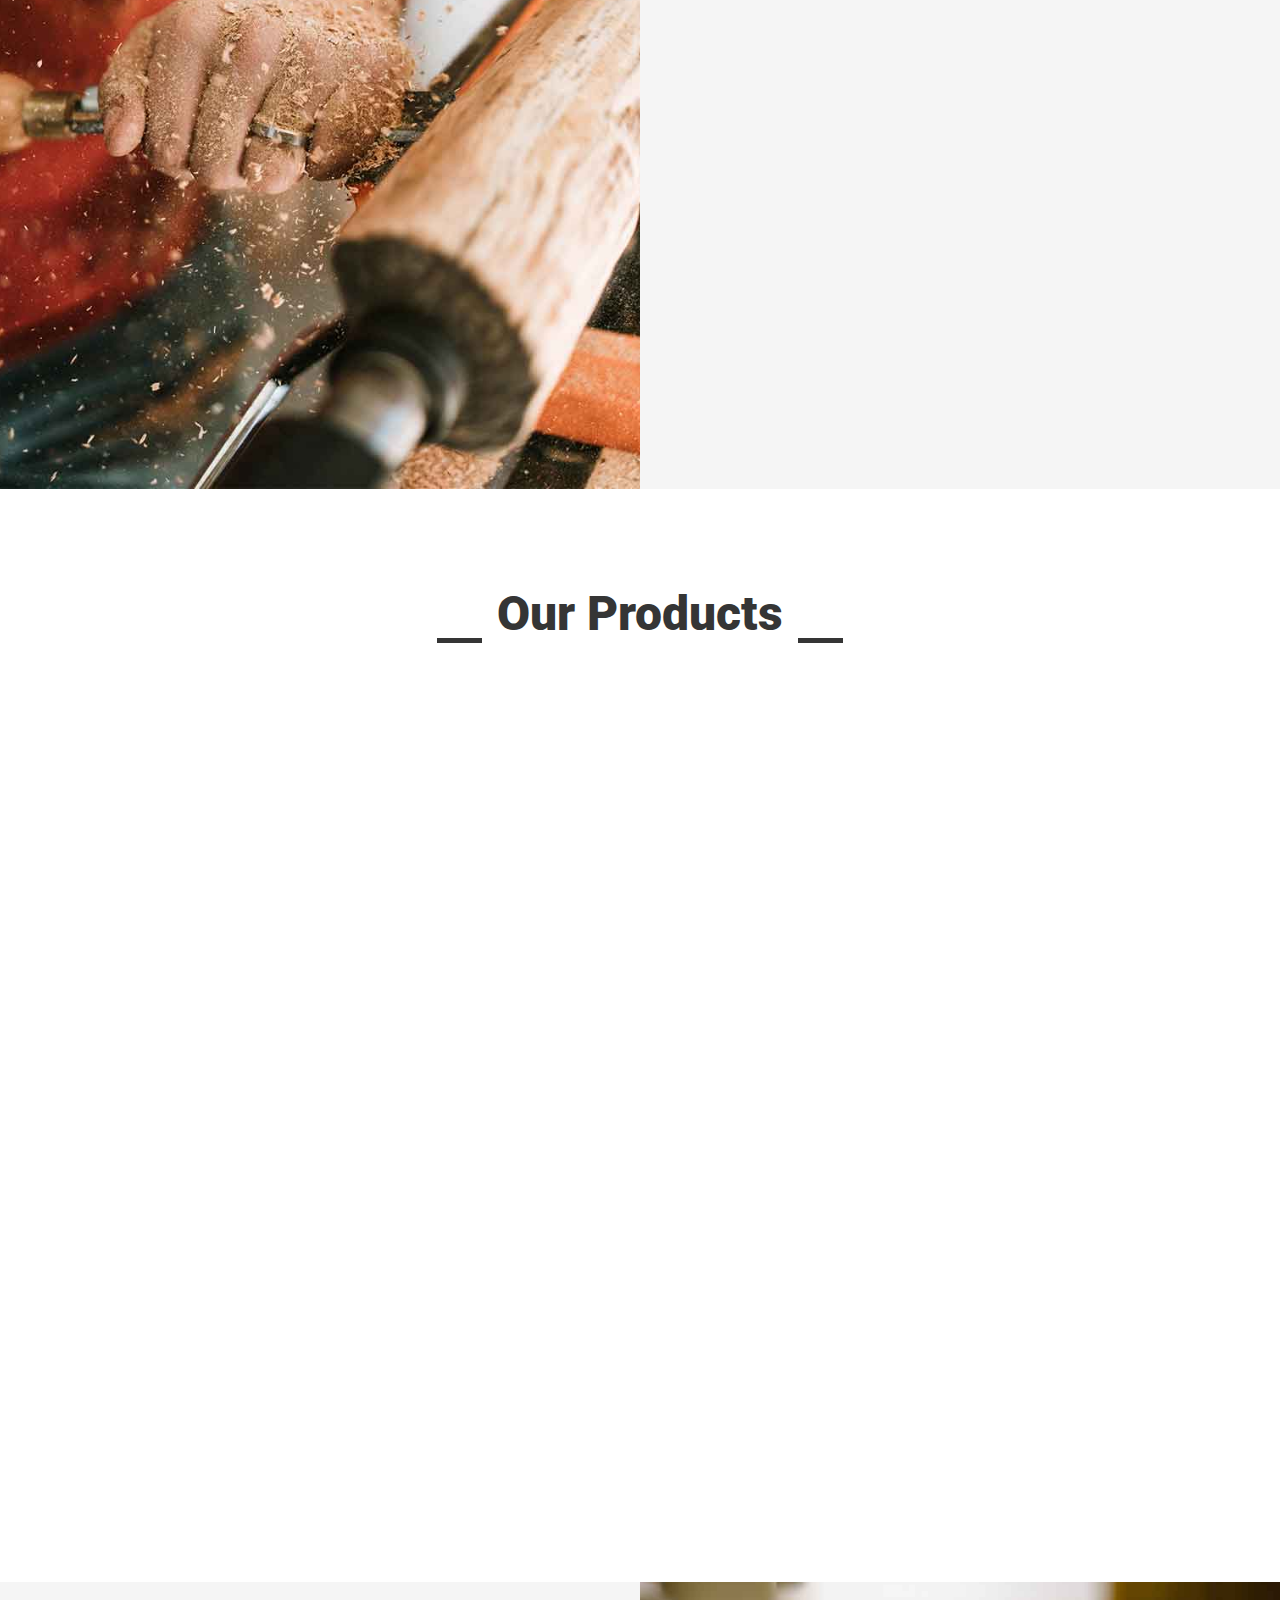
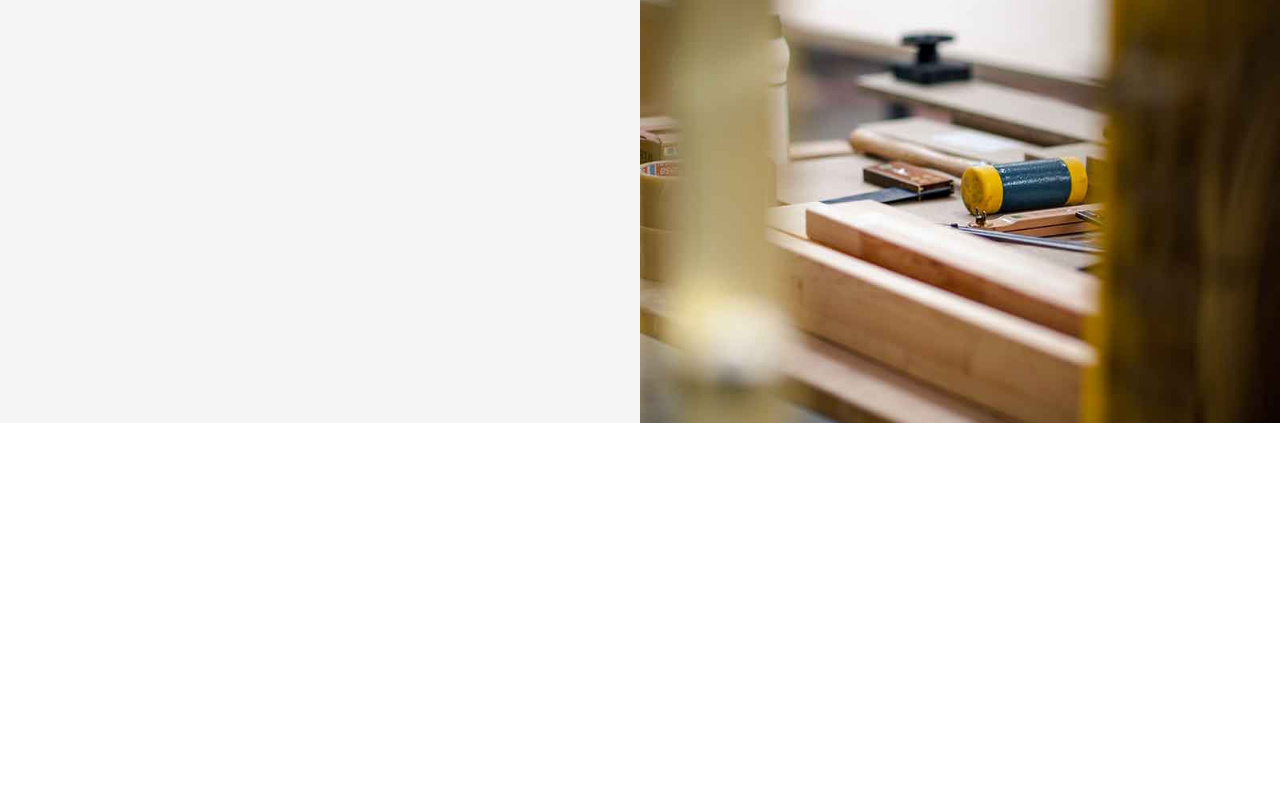
==== commit 51a2675c: "done" ====
--- a/index.html
+++ b/index.html
@@ -100,7 +100,7 @@
                             <h1 class="display-6 text-white animated slideInDown mb-4 d-sm-none">Premium Ironmongery Supplies</h1>
                             <h1 class="display-3 text-white animated slideInDown mb-4 d-none d-sm-block">Premium Ironmongery Supplies</h1>
                             <p class="fs-5 fw-medium text-white mb-4 pb-2 d-none d-sm-block">Strengthening your world with premium ironmongery solutions. Quality, durability, and precision for every project, big or small.</p>
-                            <a href="" class="btn btn-primary py-md-3 px-md-5 me-3 animated slideInLeft">Read More</a>
+                            <a class="btn btn-primary py-md-3 px-md-5 me-3 animated slideInLeft" href="#product-section">Read More</a>
                         </div>
                     </div>
                 </div>
@@ -215,8 +215,8 @@
                 <div class="col-12 text-center">
                     <ul class="list-inline mb-5" id="portfolio-flters">
                         <li class="mx-2 active" data-filter="*">All</li>
-                        <li class="mx-2" data-filter=".first">General Carpentry</li>
-                        <li class="mx-2" data-filter=".second">Custom Carpentry</li>
+                        <li class="mx-2" data-filter=".first">Adhesives</li>
+                        <li class="mx-2" data-filter=".second">Ironmongery</li>
                     </ul>
                 </div>
             </div>
@@ -224,90 +224,60 @@
                 <div class="col-lg-4 col-md-6 portfolio-item first wow fadeInUp" data-wow-delay="0.1s">
                     <div class="rounded overflow-hidden">
                         <div class="position-relative overflow-hidden">
-                            <img class="img-fluid w-100" src="portfolio-1.jpg" alt="">
+                            <img class="img-fluid w-100" src="super-glue.jpeg" alt="">
                             <div class="portfolio-overlay">
-                                <a class="btn btn-square btn-outline-light mx-1" href="portfolio-1.jpg" data-lightbox="portfolio"><i class="fa fa-eye"></i></a>
+                                <a class="btn btn-square btn-outline-light mx-1" href="super-glue.jpeg" data-lightbox="portfolio"><i class="fa fa-eye"></i></a>
                                 <a class="btn btn-square btn-outline-light mx-1" href=""><i class="fa fa-link"></i></a>
                             </div>
                         </div>
                         <div class="border border-5 border-light border-top-0 p-4">
-                            <p class="text-primary fw-medium mb-2">General Carpentry</p>
-                            <h5 class="lh-base mb-0">Wooden Furniture Manufacturing And Remodeling</a>
+                            <p class="text-primary fw-medium mb-2">Adhesives</p>
+                            <h5 class="lh-base mb-0">Super Glue</a>
                         </div>
                     </div>
                 </div>
                 <div class="col-lg-4 col-md-6 portfolio-item second wow fadeInUp" data-wow-delay="0.3s">
                     <div class="rounded overflow-hidden">
                         <div class="position-relative overflow-hidden">
-                            <img class="img-fluid w-100" src="portfolio-2.jpg" alt="">
+                            <img class="img-fluid w-100" src="hinges.jpg" alt="">
                             <div class="portfolio-overlay">
-                                <a class="btn btn-square btn-outline-light mx-1" href="portfolio-2.jpg" data-lightbox="portfolio"><i class="fa fa-eye"></i></a>
+                                <a class="btn btn-square btn-outline-light mx-1" href="hinges.jpg" data-lightbox="portfolio"><i class="fa fa-eye"></i></a>
                                 <a class="btn btn-square btn-outline-light mx-1" href=""><i class="fa fa-link"></i></a>
                             </div>
                         </div>
                         <div class="border border-5 border-light border-top-0 p-4">
-                            <p class="text-primary fw-medium mb-2">Custom Carpentry</p>
-                            <h5 class="lh-base mb-0">Wooden Furniture Manufacturing And Remodeling</a>
+                            <p class="text-primary fw-medium mb-2">Ironmongery</p>
+                            <h5 class="lh-base mb-0">Hinges</a>
                         </div>
                     </div>
                 </div>
                 <div class="col-lg-4 col-md-6 portfolio-item first wow fadeInUp" data-wow-delay="0.5s">
                     <div class="rounded overflow-hidden">
                         <div class="position-relative overflow-hidden">
-                            <img class="img-fluid w-100" src="portfolio-3.jpg" alt="">
+                            <img class="img-fluid w-100" src="adhesive-tape.jpeg" alt="">
                             <div class="portfolio-overlay">
-                                <a class="btn btn-square btn-outline-light mx-1" href="portfolio-3.jpg" data-lightbox="portfolio"><i class="fa fa-eye"></i></a>
+                                <a class="btn btn-square btn-outline-light mx-1" href="adhesive-tape.jpeg" data-lightbox="portfolio"><i class="fa fa-eye"></i></a>
                                 <a class="btn btn-square btn-outline-light mx-1" href=""><i class="fa fa-link"></i></a>
                             </div>
                         </div>
                         <div class="border border-5 border-light border-top-0 p-4">
-                            <p class="text-primary fw-medium mb-2">General Carpentry</p>
-                            <h5 class="lh-base mb-0">Wooden Furniture Manufacturing And Remodeling</a>
+                            <p class="text-primary fw-medium mb-2">Adhesives</p>
+                            <h5 class="lh-base mb-0">Adhesive Tape</a>
                         </div>
                     </div>
                 </div>
                 <div class="col-lg-4 col-md-6 portfolio-item second wow fadeInUp" data-wow-delay="0.1s">
                     <div class="rounded overflow-hidden">
                         <div class="position-relative overflow-hidden">
-                            <img class="img-fluid w-100" src="portfolio-4.jpg" alt="">
+                            <img class="img-fluid w-100" src="drawslides.jpg" alt="">
                             <div class="portfolio-overlay">
-                                <a class="btn btn-square btn-outline-light mx-1" href="portfolio-4.jpg" data-lightbox="portfolio"><i class="fa fa-eye"></i></a>
+                                <a class="btn btn-square btn-outline-light mx-1" href="drawslides.jpg" data-lightbox="portfolio"><i class="fa fa-eye"></i></a>
                                 <a class="btn btn-square btn-outline-light mx-1" href=""><i class="fa fa-link"></i></a>
                             </div>
                         </div>
                         <div class="border border-5 border-light border-top-0 p-4">
-                            <p class="text-primary fw-medium mb-2">Custom Carpentry</p>
-                            <h5 class="lh-base mb-0">Wooden Furniture Manufacturing And Remodeling</a>
-                        </div>
-                    </div>
-                </div>
-                <div class="col-lg-4 col-md-6 portfolio-item first wow fadeInUp" data-wow-delay="0.3s">
-                    <div class="rounded overflow-hidden">
-                        <div class="position-relative overflow-hidden">
-                            <img class="img-fluid w-100" src="portfolio-5.jpg" alt="">
-                            <div class="portfolio-overlay">
-                                <a class="btn btn-square btn-outline-light mx-1" href="portfolio-5.jpg" data-lightbox="portfolio"><i class="fa fa-eye"></i></a>
-                                <a class="btn btn-square btn-outline-light mx-1" href=""><i class="fa fa-link"></i></a>
-                            </div>
-                        </div>
-                        <div class="border border-5 border-light border-top-0 p-4">
-                            <p class="text-primary fw-medium mb-2">General Carpentry</p>
-                            <h5 class="lh-base mb-0">Wooden Furniture Manufacturing And Remodeling</a>
-                        </div>
-                    </div>
-                </div>
-                <div class="col-lg-4 col-md-6 portfolio-item second wow fadeInUp" data-wow-delay="0.5s">
-                    <div class="rounded overflow-hidden">
-                        <div class="position-relative overflow-hidden">
-                            <img class="img-fluid w-100" src="portfolio-6.jpg" alt="">
-                            <div class="portfolio-overlay">
-                                <a class="btn btn-square btn-outline-light mx-1" href="portfolio-6.jpg" data-lightbox="portfolio"><i class="fa fa-eye"></i></a>
-                                <a class="btn btn-square btn-outline-light mx-1" href=""><i class="fa fa-link"></i></a>
-                            </div>
-                        </div>
-                        <div class="border border-5 border-light border-top-0 p-4">
-                            <p class="text-primary fw-medium mb-2">Custom Carpentry</p>
-                            <h5 class="lh-base mb-0">Wooden Furniture Manufacturing And Remodeling</a>
+                            <p class="text-primary fw-medium mb-2">Ironmongery</p>
+                            <h5 class="lh-base mb-0">Drawer Slides</a>
                         </div>
                     </div>
                 </div>
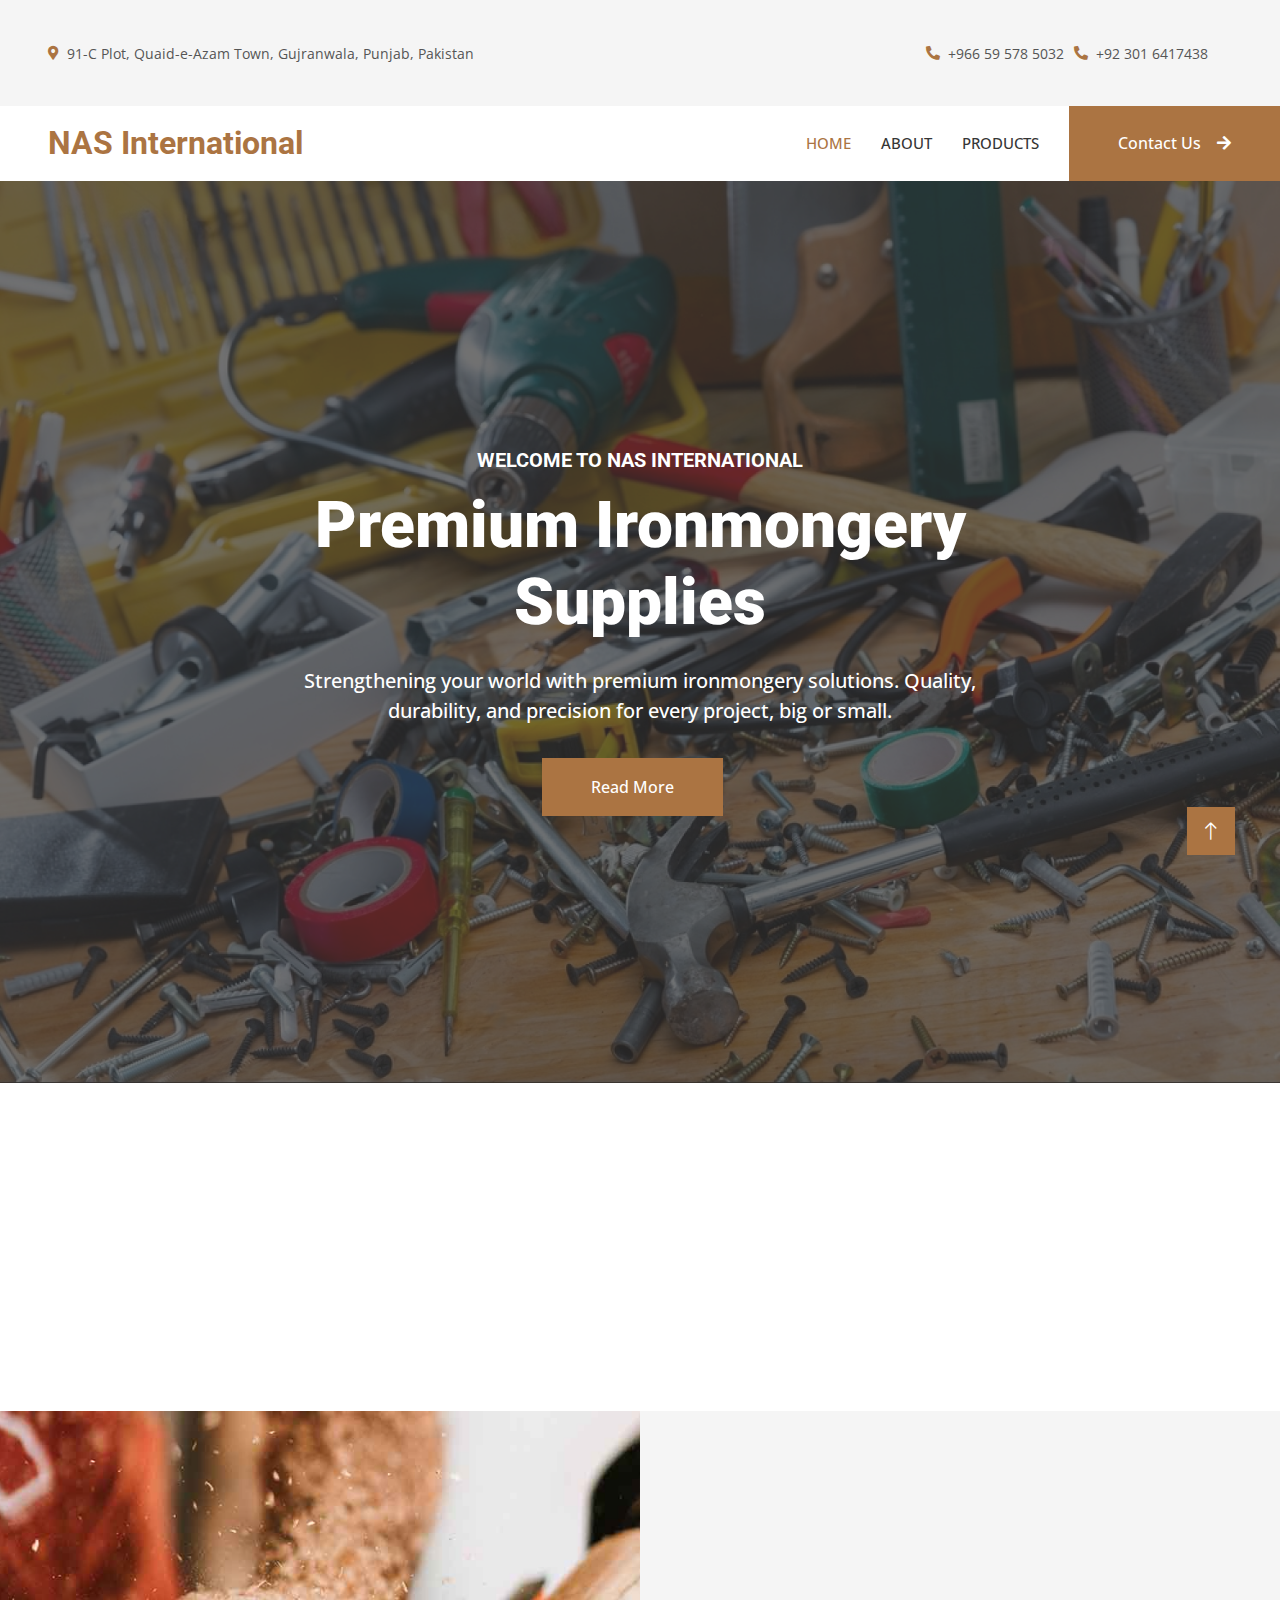
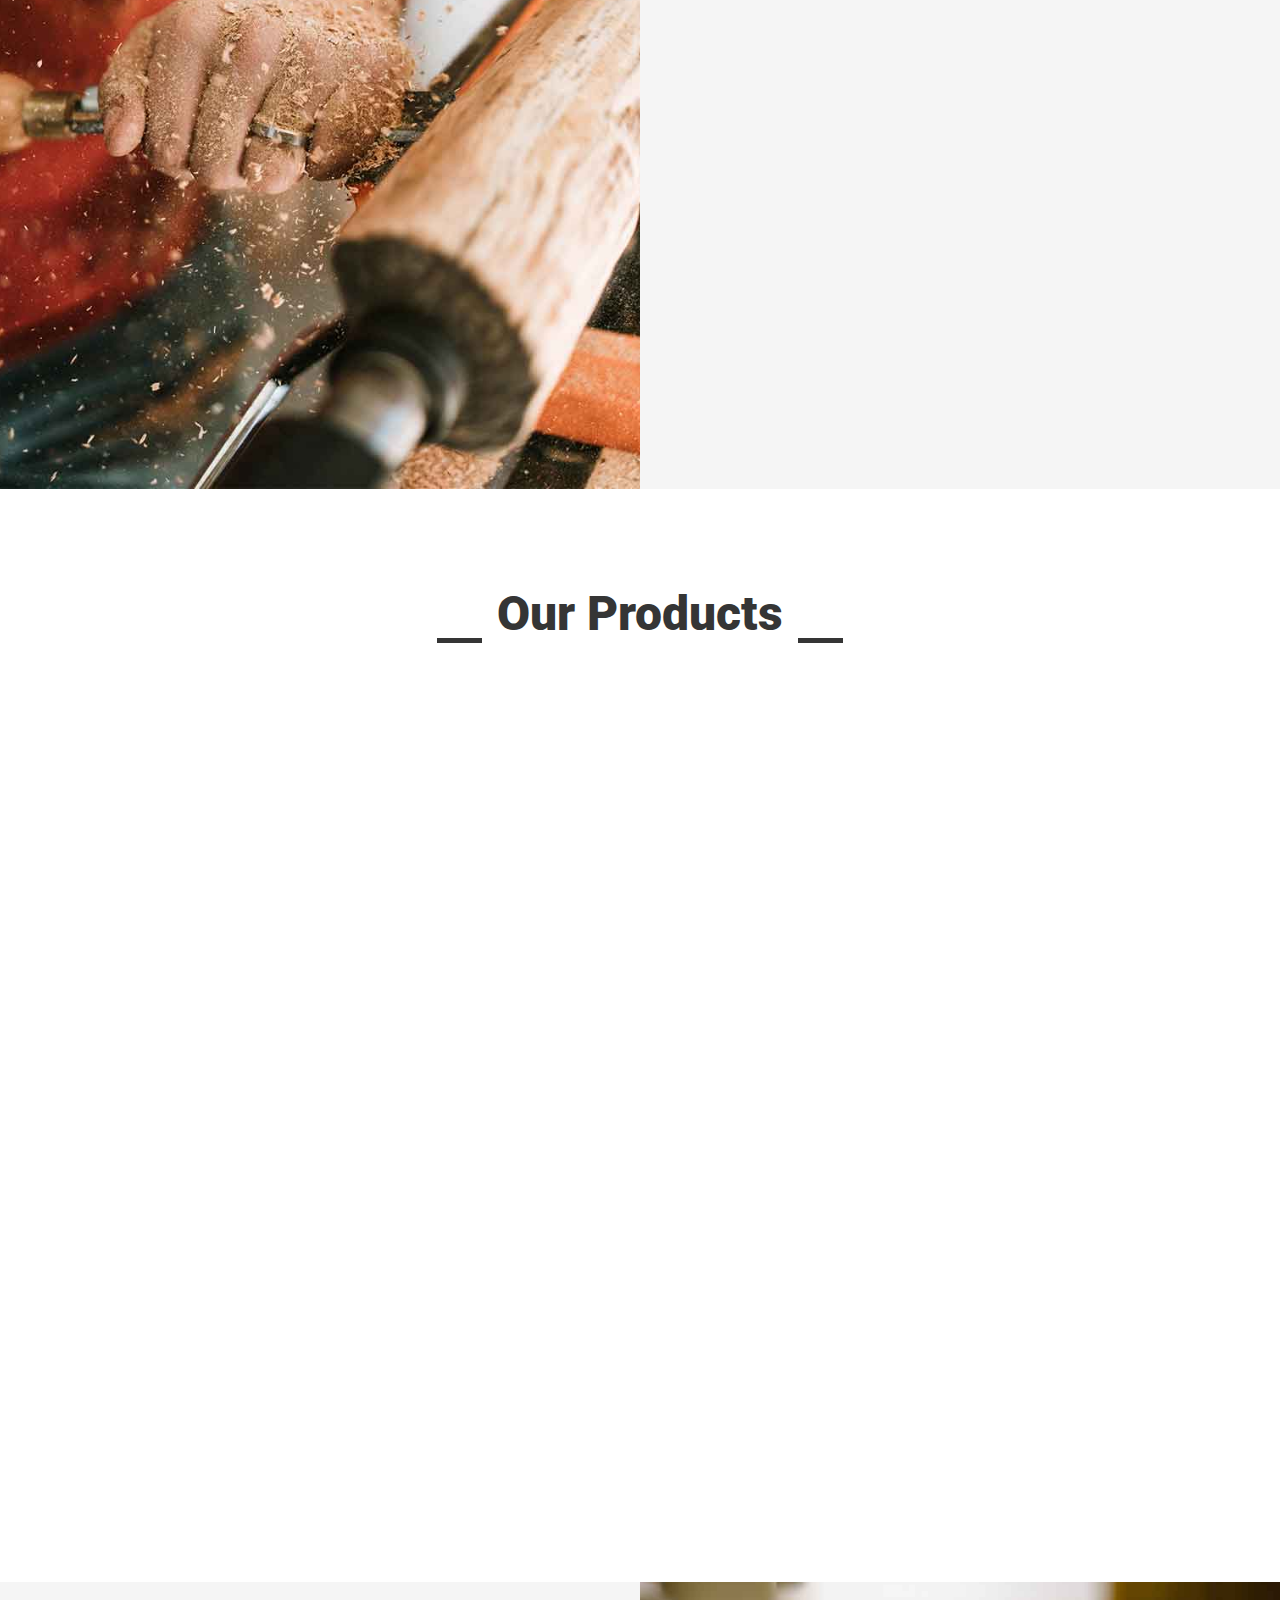
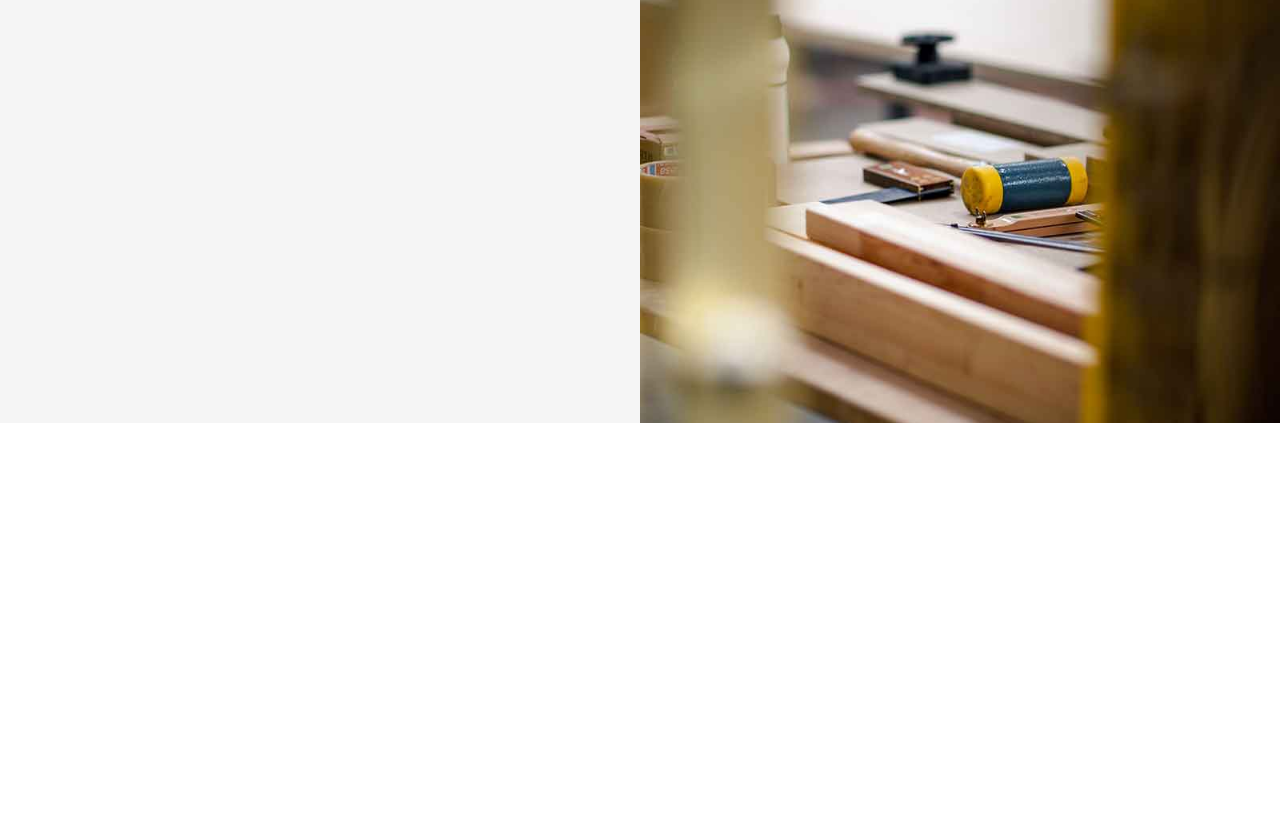
==== commit b9866ee9: "done" ====
--- a/index.html
+++ b/index.html
@@ -58,8 +58,8 @@
             <div class="col-lg-5 px-5 text-end">
                 <div class="h-100 d-inline-flex align-items-center py-3 me-4">
                     <small class="fa fa-phone-alt text-primary me-2"></small>
-                    <small>+92 301 6417438</small>
-                    <small class="fab fa-whatsapp text-primary me-2" style="margin-left: 10px"></small>
+                    <small>+966 59 578 5032</small>
+                    <small class="fa fa-phone-alt text-primary me-2" style="margin-left: 10px"></small>
                     <small>+92 301 6417438</small>
                 </div>
             </div>
@@ -82,7 +82,7 @@
                 <a href="#about-section" class="nav-item nav-link">About</a>
                 <a href="#product-section" class="nav-item nav-link">Products</a>
             </div>
-            <a href="tel:+923016417438" class="btn btn-primary py-4 px-lg-5 d-none d-lg-block">Contact Us<i class="fa fa-arrow-right ms-3"></i></a>
+            <a href="tel:+966595785032" class="btn btn-primary py-4 px-lg-5 d-none d-lg-block">Contact Us<i class="fa fa-arrow-right ms-3"></i></a>
         </div>
     </nav>
     <!-- Navbar End -->
@@ -196,7 +196,7 @@
                                 </div>
                             </div>
                         </div>
-                        <a href="" class="btn btn-primary py-3 px-5">Explore More</a>
+                        <a href="#product-section" class="btn btn-primary py-3 px-5">Explore More</a>
                     </div>
                 </div>
             </div>
@@ -362,11 +362,12 @@
                     <h4 class="text-light mb-4">Address</h4>
                     <p class="mb-2"><i class="fa fa-map-marker-alt me-3"></i>91-C Plot, Quaid-e-Azam Town, Gujranwala, Punjab, Pakistan</p>
                     <p class="mb-2"><i class="fa fa-phone-alt me-3"></i>+92 301 6417438</p>
+                    <p class="mb-2"><i class="fa fa-phone-alt me-3"></i>+966 59 578 5032</p>
                 </div>
                 <div class="col-md-3">
                     <h4 class="text-light mb-4">Quick Links</h4>
                     <a class="btn btn-link" href="#about-section">About Us</a>
-                    <a class="btn btn-link" href="tel:+923016417438">Contact Us</a>
+                    <a class="btn btn-link" href="tel:+966595785032">Contact Us</a>
                     <a class="btn btn-link" href="#product-section">Our Products</a>
                 </div>
             </div>
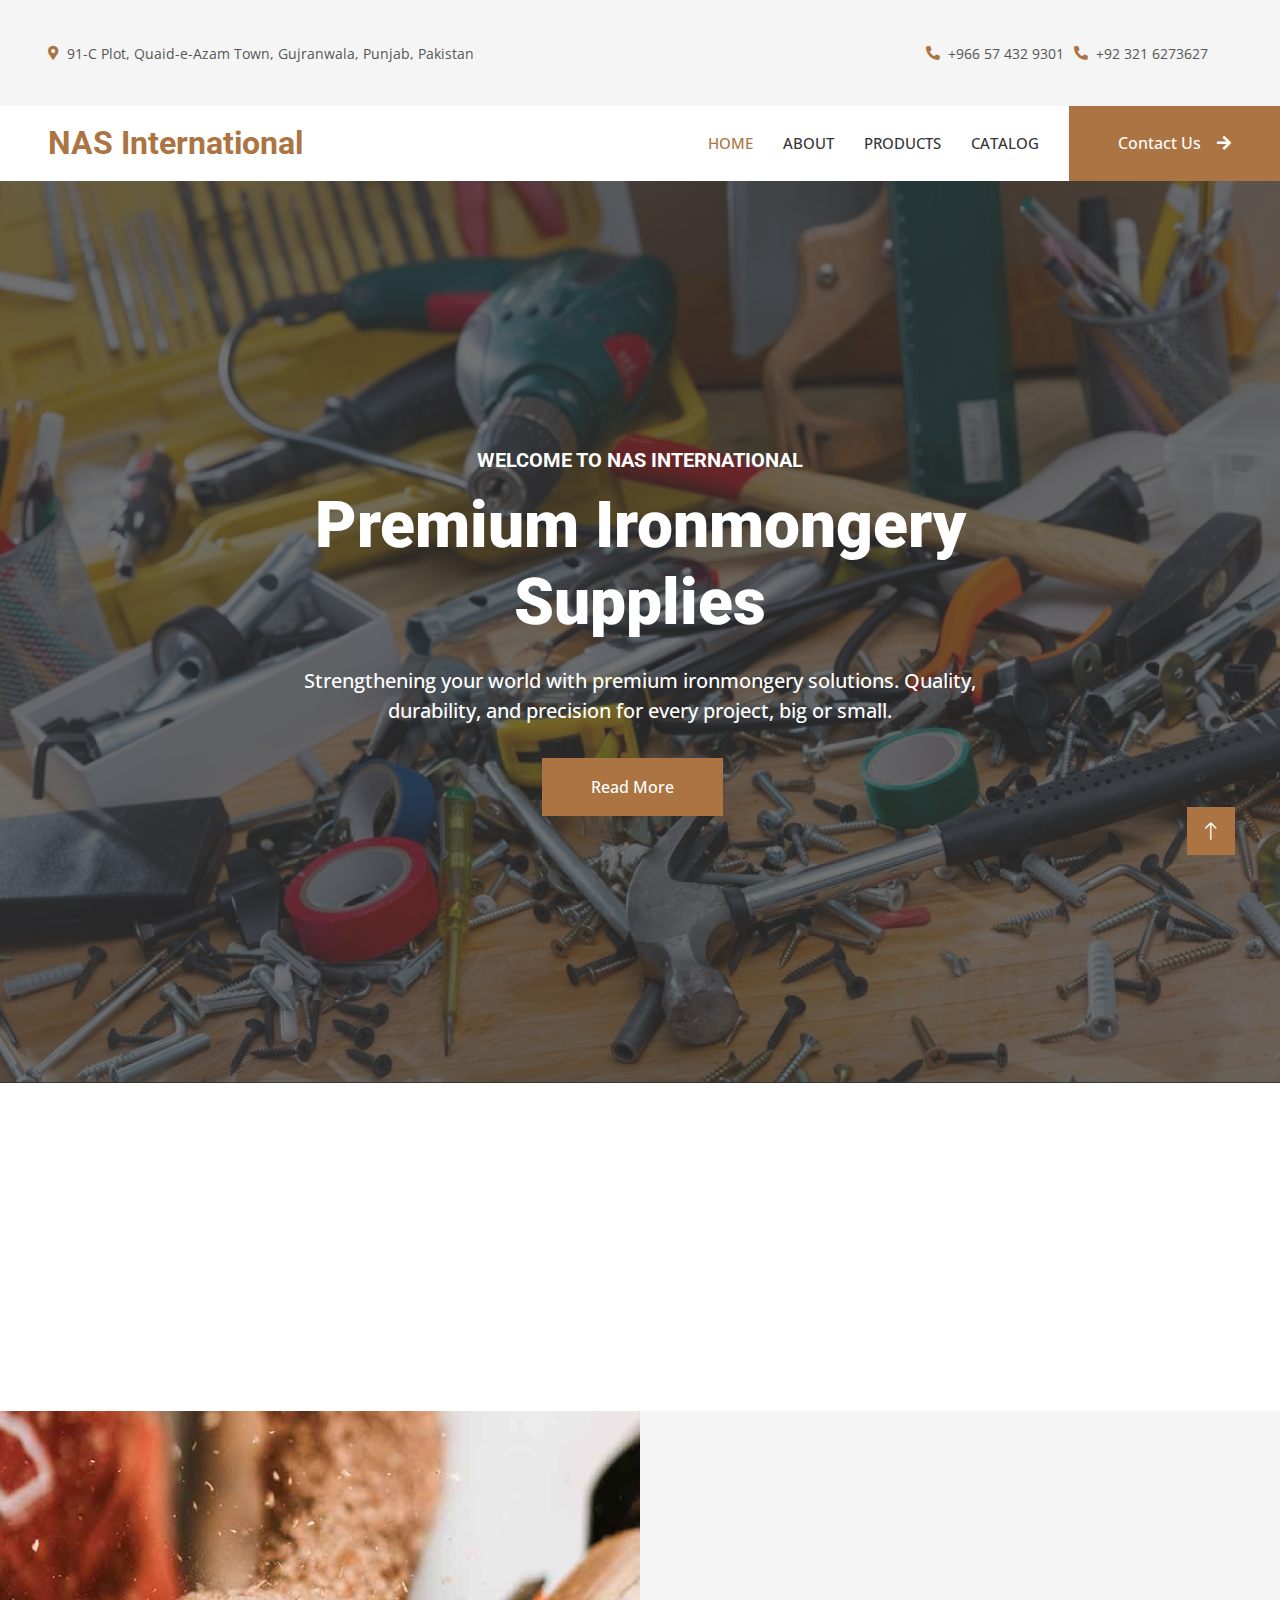
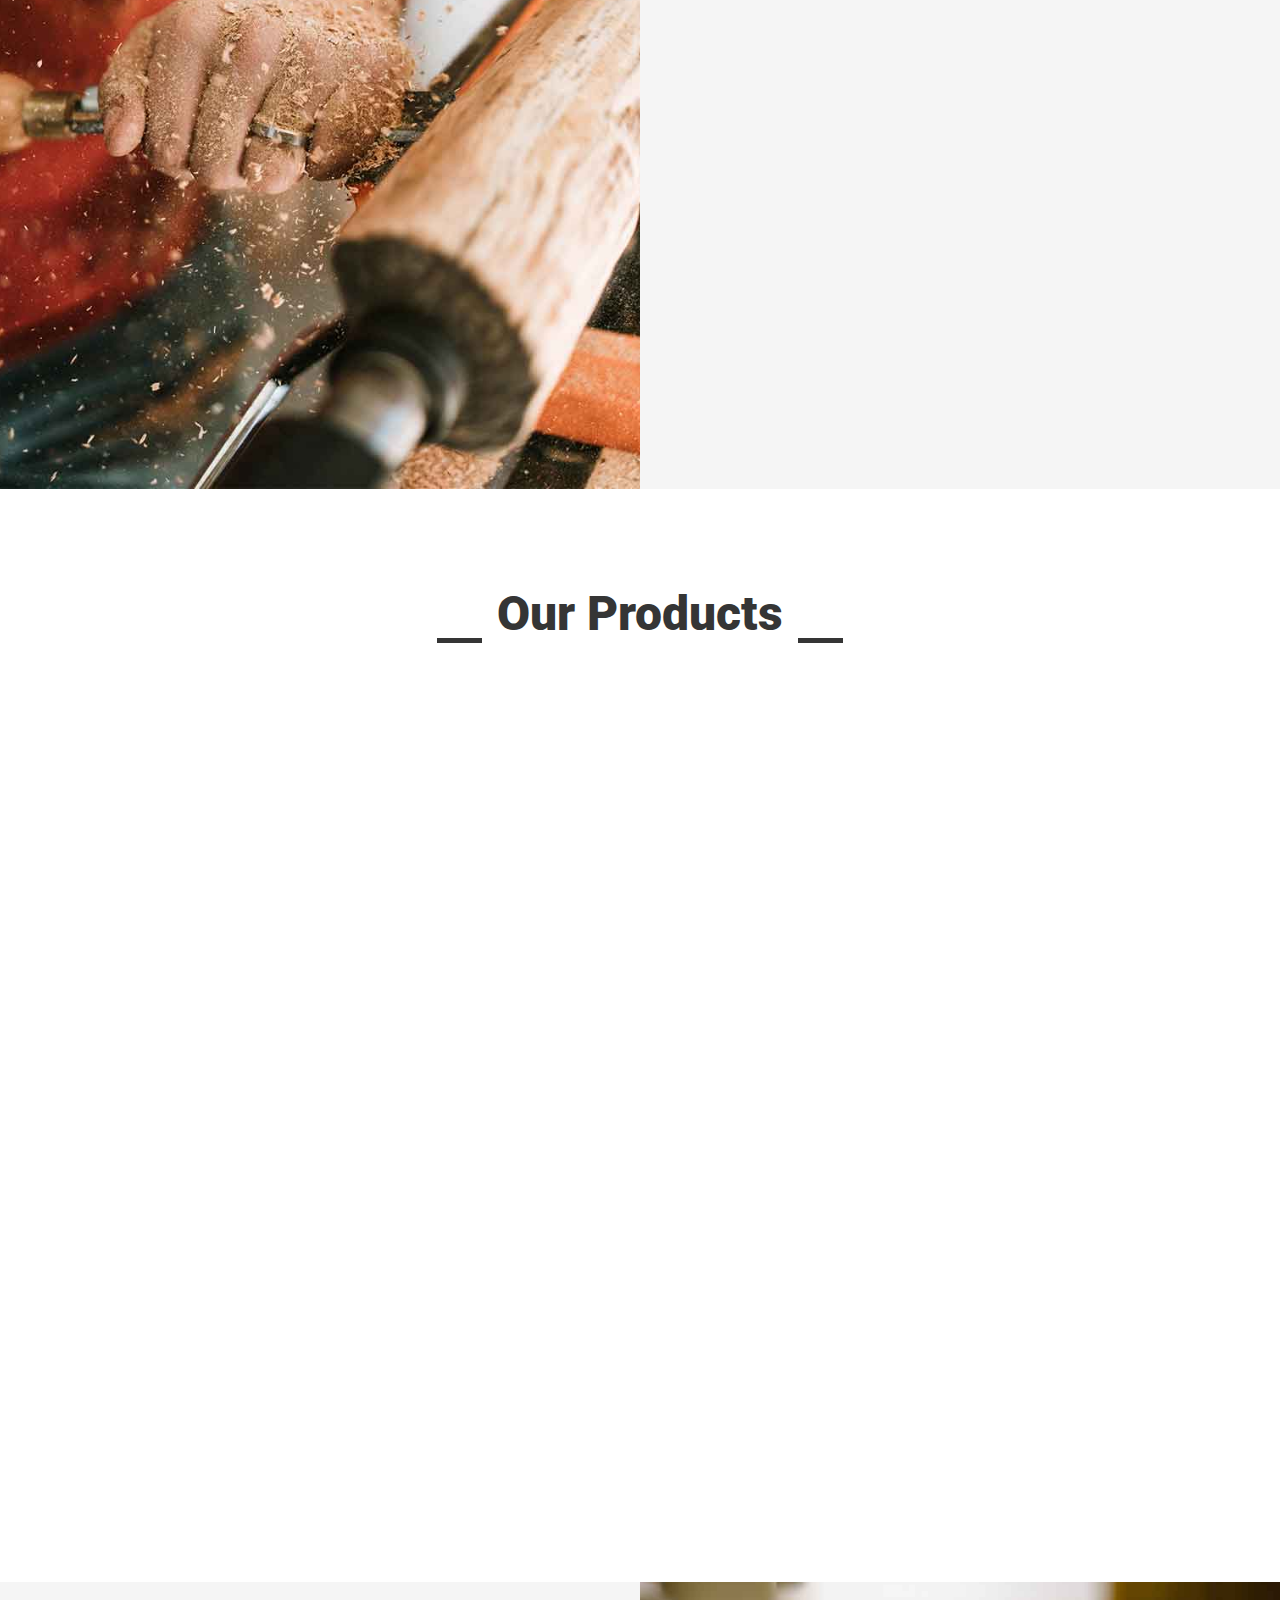
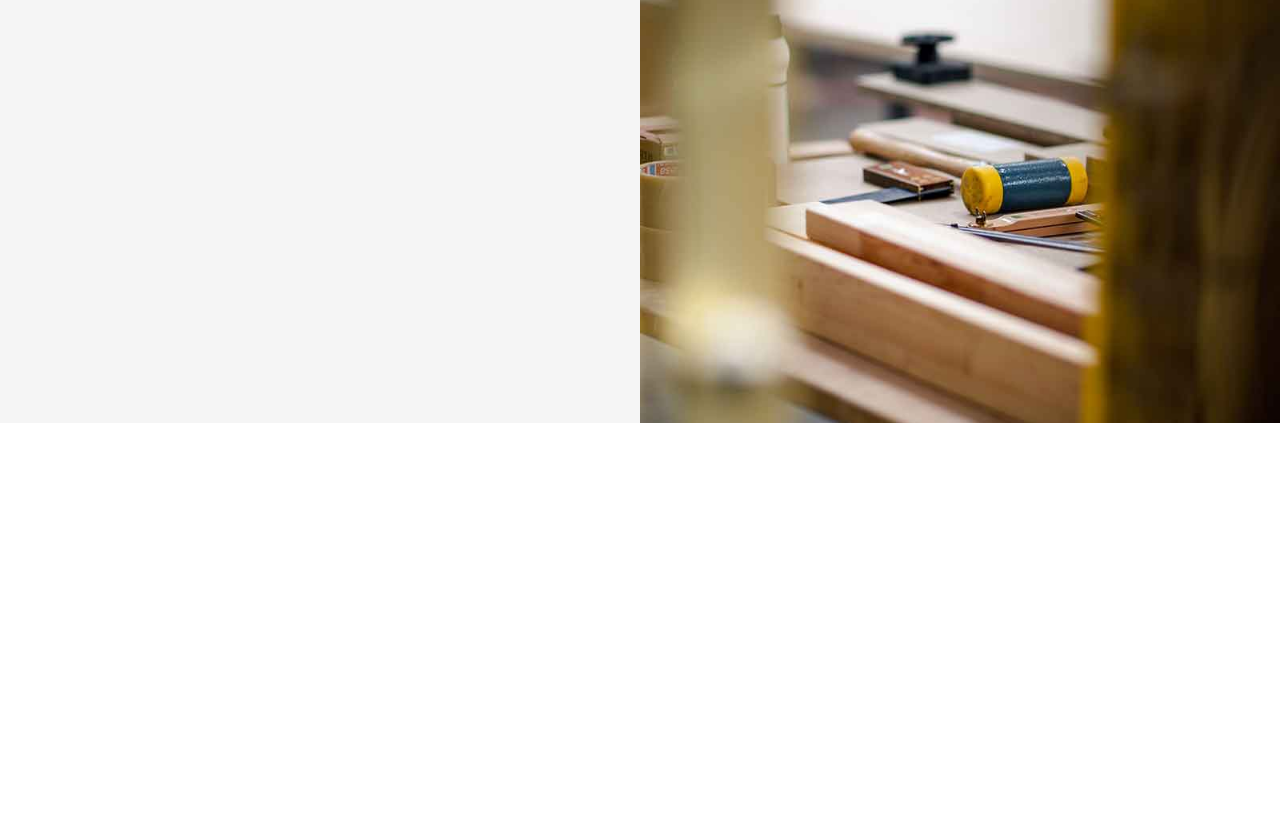
==== commit c36a54f6: "update" ====
--- a/index.html
+++ b/index.html
@@ -58,9 +58,9 @@
             <div class="col-lg-5 px-5 text-end">
                 <div class="h-100 d-inline-flex align-items-center py-3 me-4">
                     <small class="fa fa-phone-alt text-primary me-2"></small>
-                    <small>+966 59 578 5032</small>
+                    <small>+966 57 432 9301</small>
                     <small class="fa fa-phone-alt text-primary me-2" style="margin-left: 10px"></small>
-                    <small>+92 301 6417438</small>
+                    <small>+92 321 6273627</small>
                 </div>
             </div>
         </div>
@@ -81,8 +81,9 @@
                 <a href="index.html" class="nav-item nav-link active">Home</a>
                 <a href="#about-section" class="nav-item nav-link">About</a>
                 <a href="#product-section" class="nav-item nav-link">Products</a>
-            </div>
-            <a href="tel:+966595785032" class="btn btn-primary py-4 px-lg-5 d-none d-lg-block">Contact Us<i class="fa fa-arrow-right ms-3"></i></a>
+                <a href="Nas International main.pdf" class="nav-item nav-link" target="_blank">Catalog</a>
+            </div>
+            <a href="tel:+966574329301" class="btn btn-primary py-4 px-lg-5 d-none d-lg-block">Contact Us<i class="fa fa-arrow-right ms-3"></i></a>
         </div>
     </nav>
     <!-- Navbar End -->
@@ -361,14 +362,15 @@
                 <div class="col-md-3">
                     <h4 class="text-light mb-4">Address</h4>
                     <p class="mb-2"><i class="fa fa-map-marker-alt me-3"></i>91-C Plot, Quaid-e-Azam Town, Gujranwala, Punjab, Pakistan</p>
-                    <p class="mb-2"><i class="fa fa-phone-alt me-3"></i>+92 301 6417438</p>
-                    <p class="mb-2"><i class="fa fa-phone-alt me-3"></i>+966 59 578 5032</p>
+                    <p class="mb-2"><i class="fa fa-phone-alt me-3"></i>+92 321 6273627</p>
+                    <p class="mb-2"><i class="fa fa-phone-alt me-3"></i>+966 57 432 9301</p>
                 </div>
                 <div class="col-md-3">
                     <h4 class="text-light mb-4">Quick Links</h4>
                     <a class="btn btn-link" href="#about-section">About Us</a>
-                    <a class="btn btn-link" href="tel:+966595785032">Contact Us</a>
+                    <a class="btn btn-link" href="tel:+966574329301">Contact Us</a>
                     <a class="btn btn-link" href="#product-section">Our Products</a>
+                    <a class="btn btn-link" href="Nas International main.pdf" target="_blank">Catalog</a>
                 </div>
             </div>
         </div>
